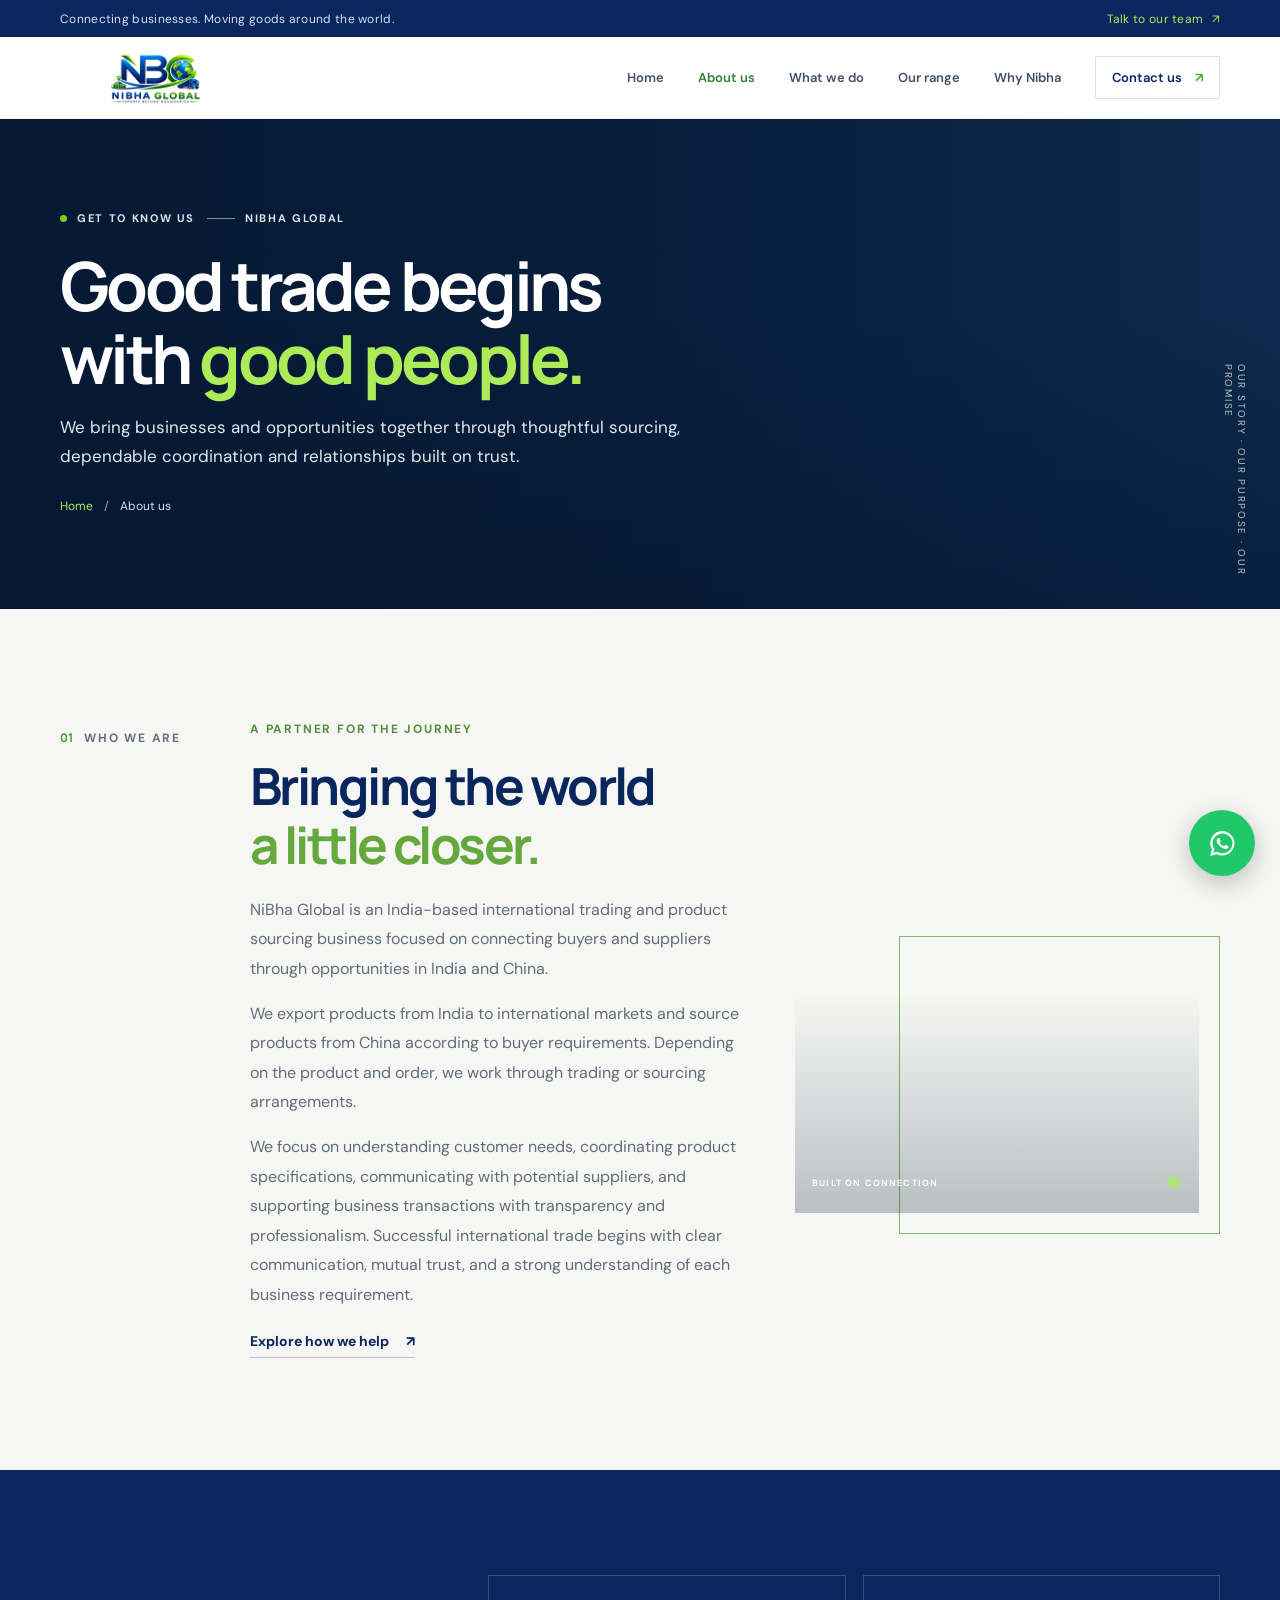
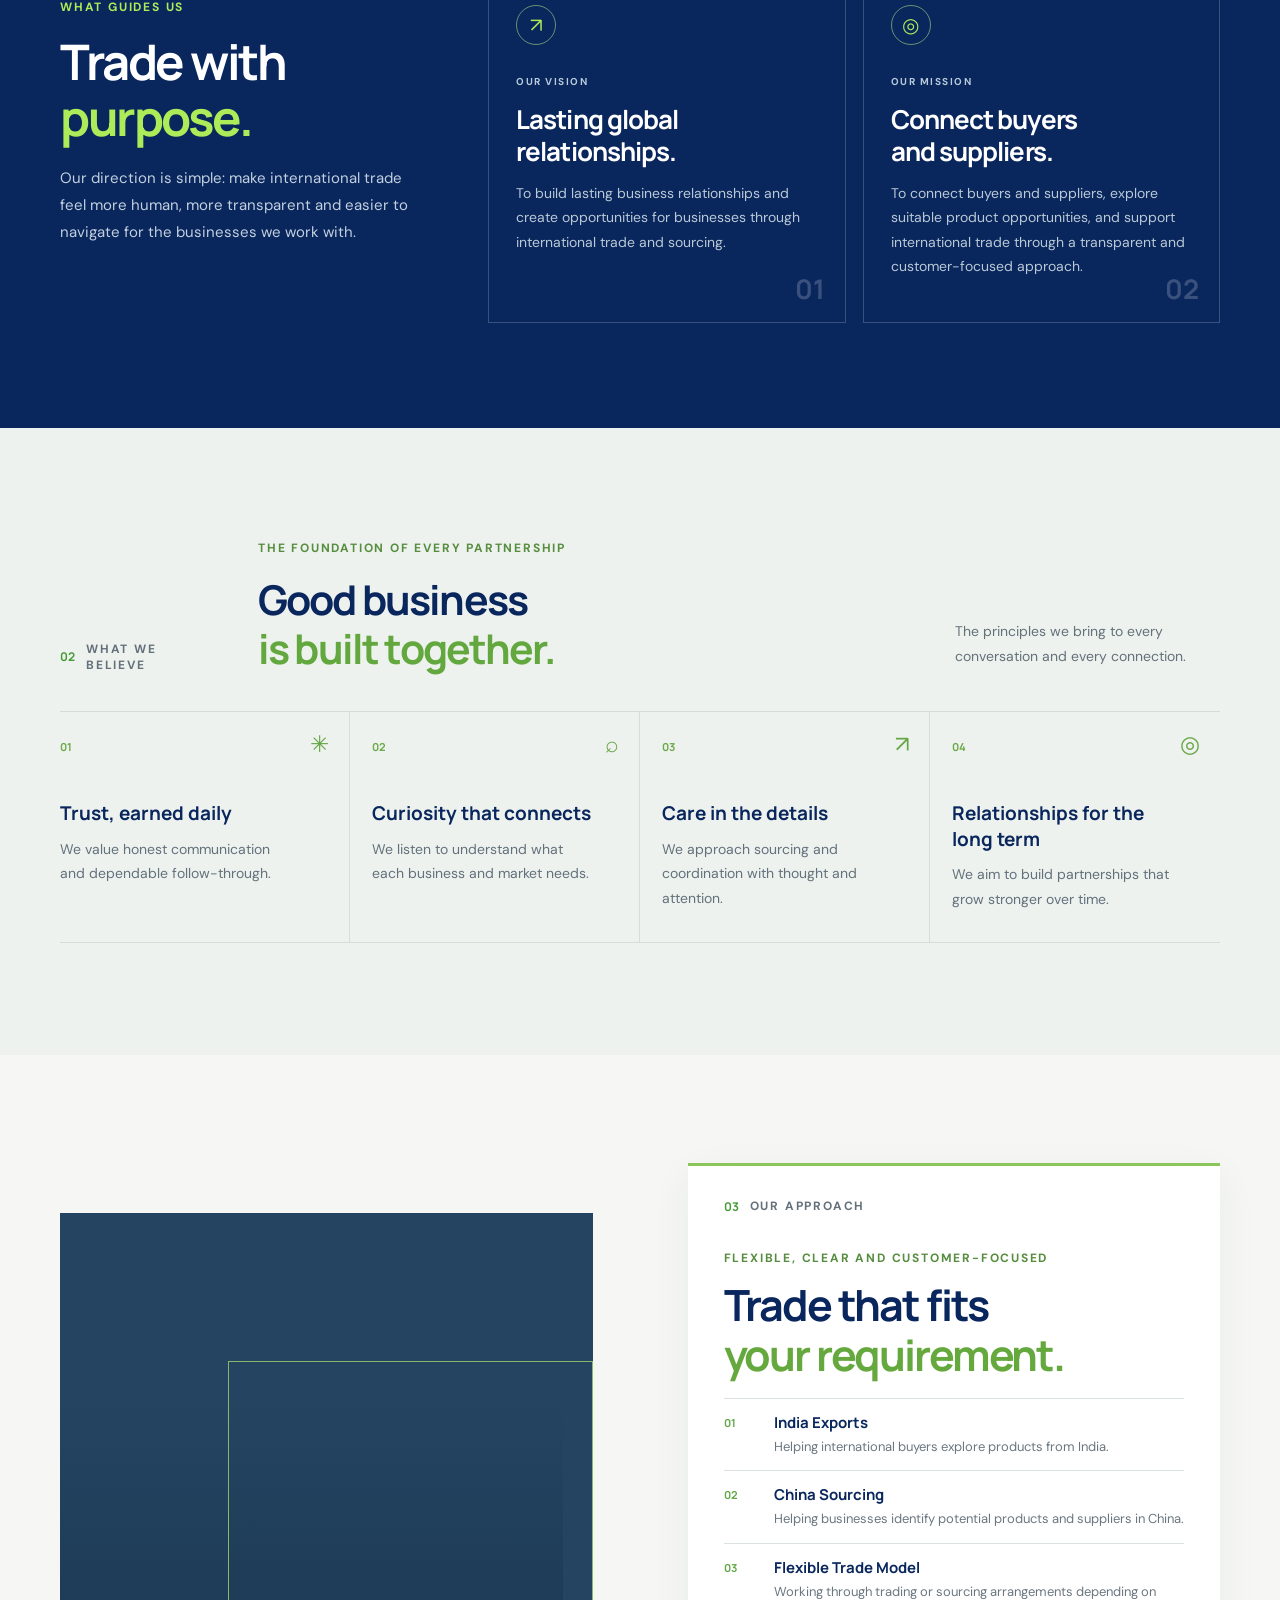
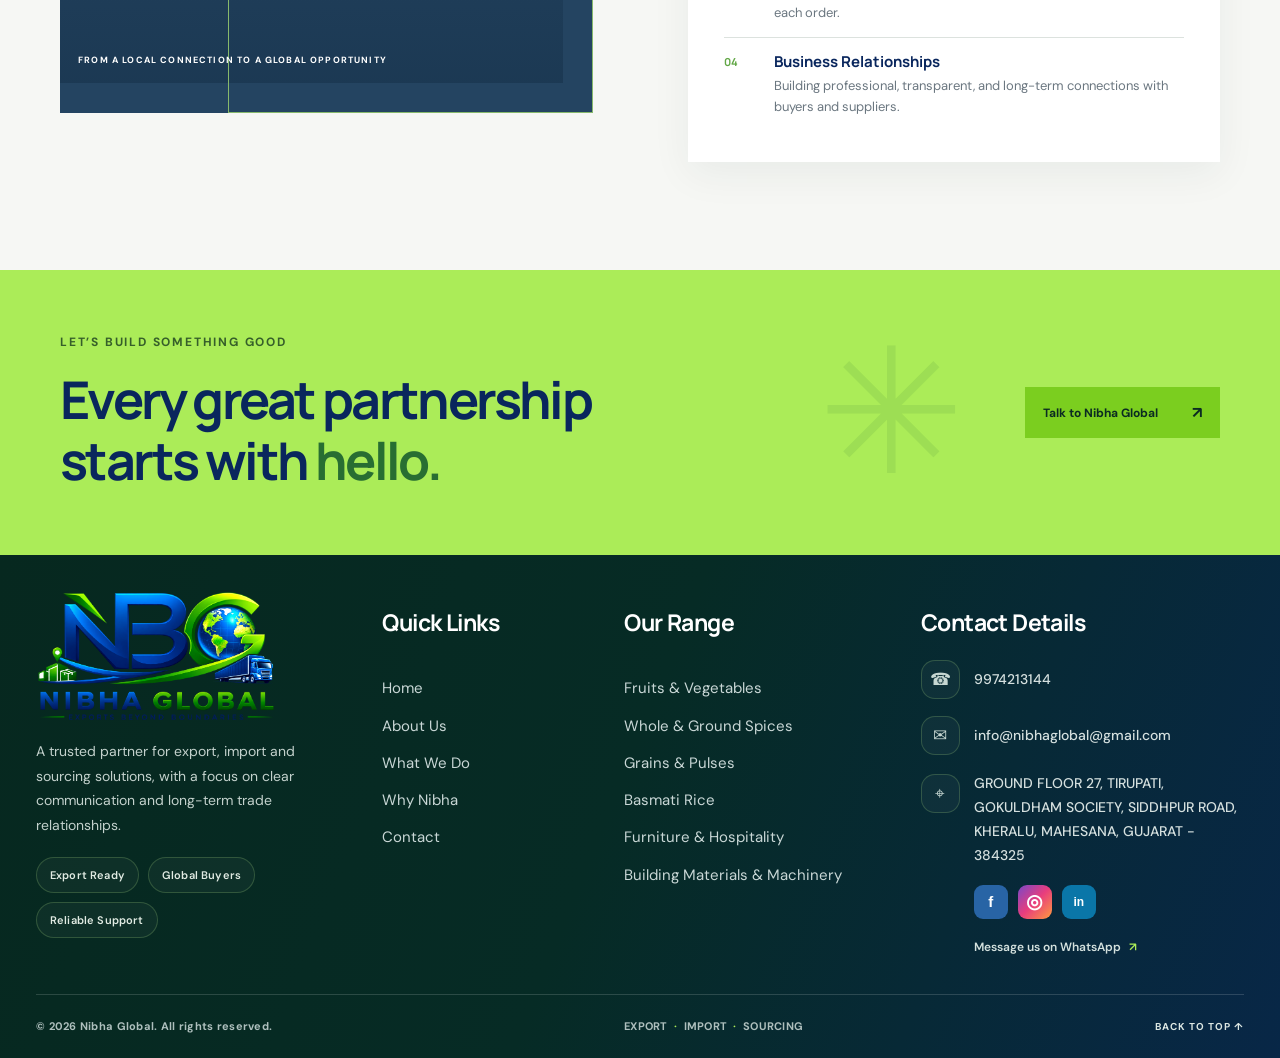
==== about.html @ 28bfcdfa "Update Nibha Global website content" ====
<!doctype html>
<html lang="en">
<head>
  <meta charset="utf-8">
  <meta name="viewport" content="width=device-width, initial-scale=1">
  <meta name="theme-color" content="#09265d">
  <meta name="description" content="Learn about Nibha Global, our approach to international trade and the partnerships we build.">
  <title>About Us | Nibha Global</title>
  <link rel="preconnect" href="https://fonts.googleapis.com">
  <link rel="preconnect" href="https://fonts.gstatic.com" crossorigin>
  <link href="https://fonts.googleapis.com/css2?family=DM+Sans:wght@400;500;600;700&family=Manrope:wght@400;500;600;700;800&display=swap" rel="stylesheet">
  <link rel="stylesheet" href="styles.css">
</head>
<body class="about-page" id="top">
  <div class="topbar"><div class="container topbar-inner"><span>Connecting businesses. Moving goods around the world.</span><a href="index.html#contact">Talk to our team <span aria-hidden="true">↗</span></a></div></div>
  <header class="header"><div class="container nav-wrap">
    <a class="brand" href="index.html#home" aria-label="Nibha Global home"><img src="NBG%201%20design%20Umang.PNG" alt="Nibha Global — Export, Import and Sourcing" /></a>
    <button class="menu-toggle" type="button" aria-label="Open menu" aria-expanded="false"><span></span><span></span><span></span></button>
    <nav class="nav" aria-label="Main navigation"><a href="index.html#home">Home</a><a class="current" href="about.html" aria-current="page">About us</a><a href="what-we-do.html">What we do</a><a href="our-range.html">Our range</a><a href="why-nibha.html">Why Nibha</a><a href="index.html#contact" class="nav-cta">Contact us <span>↗</span></a></nav>
  </div></header>
  <main>
    <section class="about-hero"><div class="about-hero-photo"></div><div class="about-hero-overlay"></div><div class="container about-hero-content"><p class="eyebrow light"><span class="eyebrow-dot"></span> GET TO KNOW US <span class="eyebrow-line"></span> NIBHA GLOBAL</p><h1>Good trade begins<br>with <em>good people.</em></h1><p>We bring businesses and opportunities together through thoughtful sourcing, dependable coordination and relationships built on trust.</p><div class="breadcrumbs"><a href="index.html#home">Home</a><span>/</span><span>About us</span></div></div><span class="about-hero-aside">OUR STORY · OUR PURPOSE · OUR PROMISE</span></section>

    <section class="about-story section"><div class="container about-story-grid"><div class="section-kicker"><span class="kicker-number">01</span><span>WHO WE ARE</span></div><div class="about-story-copy"><p class="overline">A PARTNER FOR THE JOURNEY</p><h2>Bringing the world<br><span>a little closer.</span></h2><p>NiBha Global is an India-based international trading and product sourcing business focused on connecting buyers and suppliers through opportunities in India and China.</p><p>We export products from India to international markets and source products from China according to buyer requirements. Depending on the product and order, we work through trading or sourcing arrangements.</p><p>We focus on understanding customer needs, coordinating product specifications, communicating with potential suppliers, and supporting business transactions with transparency and professionalism. Successful international trade begins with clear communication, mutual trust, and a strong understanding of each business requirement.</p><a class="text-link" href="what-we-do.html">Explore how we help <span>↗</span></a></div><div class="about-story-image"><div class="story-photo"></div><div class="story-image-tag"><span>BUILT ON CONNECTION</span><b>✳</b></div></div></div></section>

    <section class="about-purpose"><div class="container purpose-grid"><div class="purpose-intro"><p class="overline">WHAT GUIDES US</p><h2>Trade with<br><em>purpose.</em></h2><p>Our direction is simple: make international trade feel more human, more transparent and easier to navigate for the businesses we work with.</p></div><article class="purpose-card"><span class="purpose-mark">↗</span><span class="purpose-label">OUR VISION</span><h3>Lasting global<br>relationships.</h3><p>To build lasting business relationships and create opportunities for businesses through international trade and sourcing.</p><span class="purpose-index">01</span></article><article class="purpose-card"><span class="purpose-mark">◎</span><span class="purpose-label">OUR MISSION</span><h3>Connect buyers<br>and suppliers.</h3><p>To connect buyers and suppliers, explore suitable product opportunities, and support international trade through a transparent and customer-focused approach.</p><span class="purpose-index">02</span></article></div></section>

    <section class="about-values section"><div class="container"><div class="section-heading"><div class="section-kicker"><span class="kicker-number">02</span><span>WHAT WE BELIEVE</span></div><div><p class="overline">THE FOUNDATION OF EVERY PARTNERSHIP</p><h2>Good business<br><span>is built together.</span></h2></div><p class="heading-note">The principles we bring to every conversation and every connection.</p></div><div class="values-grid"><article class="value-card"><span class="value-number">01</span><span class="value-icon">✳</span><h3>Trust, earned daily</h3><p>We value honest communication and dependable follow-through.</p></article><article class="value-card"><span class="value-number">02</span><span class="value-icon">⌕</span><h3>Curiosity that connects</h3><p>We listen to understand what each business and market needs.</p></article><article class="value-card"><span class="value-number">03</span><span class="value-icon">↗</span><h3>Care in the details</h3><p>We approach sourcing and coordination with thought and attention.</p></article><article class="value-card"><span class="value-number">04</span><span class="value-icon">◎</span><h3>Relationships for the long term</h3><p>We aim to build partnerships that grow stronger over time.</p></article></div></div></section>

    <section class="about-approach"><div class="container approach-grid"><div class="approach-photo"><div></div><span>FROM A LOCAL CONNECTION TO A GLOBAL OPPORTUNITY</span></div><div class="approach-copy approach-box"><div class="section-kicker"><span class="kicker-number">03</span><span>OUR APPROACH</span></div><p class="overline">FLEXIBLE, CLEAR AND CUSTOMER-FOCUSED</p><h2>Trade that fits<br><span>your requirement.</span></h2><div class="approach-step"><span>01</span><div><h3>India Exports</h3><p>Helping international buyers explore products from India.</p></div></div><div class="approach-step"><span>02</span><div><h3>China Sourcing</h3><p>Helping businesses identify potential products and suppliers in China.</p></div></div><div class="approach-step"><span>03</span><div><h3>Flexible Trade Model</h3><p>Working through trading or sourcing arrangements depending on each order.</p></div></div><div class="approach-step"><span>04</span><div><h3>Business Relationships</h3><p>Building professional, transparent, and long-term connections with buyers and suppliers.</p></div></div></div></div></section>

    <section class="about-cta"><div class="container about-cta-inner"><div><p class="overline">LET’S BUILD SOMETHING GOOD</p><h2>Every great partnership<br>starts with <em>hello.</em></h2></div><a class="button button-green" href="index.html#contact">Talk to Nibha Global <span>↗</span></a><span class="about-cta-mark">✳</span></div></section>
  </main>
  <footer class="footer"><div class="container footer-container"><div class="footer-columns">
  <div class="footer-brand-column"><a class="footer-logo" href="index.html#home" aria-label="Nibha Global home"><img src="assets/nibha-global-footer.png" alt="Nibha Global — Export, Import and Sourcing" /></a><p class="footer-description">A trusted partner for export, import and sourcing solutions, with a focus on clear communication and long-term trade relationships.</p><div class="footer-badges"><span>Export Ready</span><span>Global Buyers</span><span>Reliable Support</span></div></div>
  <nav class="footer-link-column" aria-label="Quick links"><h2>Quick Links</h2><a href="index.html#home">Home</a><a href="about.html">About Us</a><a href="what-we-do.html">What We Do</a><a href="why-nibha.html">Why Nibha</a><a href="index.html#contact">Contact</a></nav>
  <nav class="footer-link-column" aria-label="Our product range"><h2>Our Range</h2><a href="our-range.html#fruits-vegetables">Fruits &amp; Vegetables</a><a href="our-range.html#whole-ground-spices">Whole &amp; Ground Spices</a><a href="our-range.html#grains-pulses">Grains &amp; Pulses</a><a href="our-range.html#basmati-rice">Basmati Rice</a><a href="our-range.html#furniture-hospitality">Furniture &amp; Hospitality</a><a href="our-range.html#building-hardware-machinery">Building Materials &amp; Machinery</a></nav>
  <div class="footer-contact-column"><h2>Contact Details</h2><div class="footer-detail"><span class="footer-detail-icon" aria-hidden="true">☎</span><a href="tel:9974213144">9974213144</a></div><div class="footer-detail"><span class="footer-detail-icon" aria-hidden="true">✉</span><span>info@nibhaglobal@gmail.com</span></div><div class="footer-detail footer-address"><span class="footer-detail-icon" aria-hidden="true">⌖</span><address>GROUND FLOOR 27, TIRUPATI, GOKULDHAM SOCIETY, SIDDHPUR ROAD,<br>KHERALU, MAHESANA, GUJARAT - 384325</address></div><div class="footer-social" aria-label="Social media"><span aria-label="Facebook">f</span><span aria-label="Instagram">◎</span><span aria-label="LinkedIn">in</span></div><a class="footer-whatsapp-link" href="https://wa.me/919974213144" target="_blank" rel="noopener noreferrer">Message us on WhatsApp <span>↗</span></a></div>
</div><div class="footer-bottom"><span>© <span id="year"></span> Nibha Global. All rights reserved.</span><span>EXPORT <i>·</i> IMPORT <i>·</i> SOURCING</span><a href="#top">BACK TO TOP ↑</a></div></div></footer>
<a class="whatsapp-float" href="https://wa.me/919974213144" target="_blank" rel="noopener noreferrer" aria-label="Chat with Nibha Global on WhatsApp"><svg viewBox="0 0 32 32" aria-hidden="true"><path d="M16 3.2A12.6 12.6 0 0 0 5.15 22.2L3.3 28.8l6.75-1.77A12.6 12.6 0 1 0 16 3.2Zm0 22.86a10.2 10.2 0 0 1-5.18-1.41l-.37-.22-3.86 1.01 1.03-3.76-.24-.39A10.22 10.22 0 1 1 16 26.06Zm5.61-7.66c-.3-.15-1.78-.88-2.06-.98-.28-.1-.48-.15-.68.15-.2.3-.78.98-.96 1.18-.18.2-.35.22-.65.07-.3-.15-1.27-.47-2.41-1.49-.89-.79-1.5-1.77-1.68-2.07-.18-.3-.02-.46.13-.61.13-.13.3-.35.45-.53.15-.18.2-.3.3-.5.1-.2.05-.38-.03-.53-.08-.15-.68-1.63-.93-2.23-.24-.58-.49-.5-.68-.51h-.58c-.2 0-.53.08-.81.38-.28.3-1.06 1.03-1.06 2.51 0 1.48 1.08 2.91 1.23 3.11.15.2 2.13 3.25 5.16 4.56.72.31 1.28.5 1.72.64.72.23 1.37.2 1.89.12.58-.09 1.78-.73 2.03-1.43.25-.7.25-1.3.18-1.43-.08-.13-.28-.2-.58-.35Z"/></svg></a>
  <script src="script.js"></script>
</body>
</html>
---- styles.css ----
:root{--navy:#09265d;--blue:#0b4d9b;--green:#7bce1f;--lime:#abec58;--ink:#142438;--muted:#667486;--paper:#f6f7f4;--white:#fff;--line:#e0e5e7;--display:'Manrope',sans-serif;--body:'DM Sans',sans-serif}*{box-sizing:border-box}html{scroll-behavior:smooth;scroll-padding-top:90px}body{margin:0;color:var(--ink);background:var(--paper);font-family:var(--body);-webkit-font-smoothing:antialiased}a{color:inherit;text-decoration:none}.container{width:min(1160px,calc(100% - 64px));margin-inline:auto}.topbar{height:37px;background:var(--navy);color:#d6e3f3;font-size:11px;letter-spacing:.025em}.topbar-inner{height:100%;display:flex;align-items:center;justify-content:space-between}.topbar a{color:var(--lime)}.topbar a span{margin-left:5px}.header{height:82px;background:rgba(255,255,255,.97);position:sticky;top:0;z-index:10;border-bottom:1px solid rgba(17,48,83,.06)}.nav-wrap{height:100%;display:flex;align-items:center;justify-content:space-between}.brand{display:block;width:190px;height:62px;overflow:hidden;position:relative}.brand img{width:100%;height:100%;object-fit:contain;object-position:center;mix-blend-mode:multiply}.nav{display:flex;align-items:center;gap:34px;font-size:12px;font-weight:600;color:#415065}.nav>a:not(.nav-cta):hover{color:#16723a}.nav-cta{border:1px solid #dce2e1;border-radius:2px;padding:12px 16px;color:var(--navy)}.nav-cta span{color:#45a626;margin-left:10px}.menu-toggle{display:none}.hero{height:665px;min-height:610px;position:relative;background:#123c65;overflow:hidden;color:white}.hero-photo{position:absolute;inset:0;background:url('https://images.unsplash.com/photo-1494412519320-aa613dfb7738?auto=format&fit=crop&w=2200&q=85') center 47%/cover no-repeat;transform:scale(1.015)}.hero-shade{position:absolute;inset:0;background:linear-gradient(90deg,rgba(4,22,48,.92) 0%,rgba(4,22,48,.78) 38%,rgba(6,31,53,.31) 72%,rgba(5,28,48,.12) 100%),linear-gradient(0deg,rgba(6,25,43,.48),transparent 40%)}.hero-content{position:relative;z-index:1;padding-top:104px}.eyebrow,.overline,.section-kicker,.service-no,.product-type,.image-caption,.form-title,.back-top,.footer-bottom{font-size:10px;font-weight:700;letter-spacing:.15em}.eyebrow{display:flex;align-items:center;gap:10px;color:#d8e6e4}.eyebrow-dot{width:7px;height:7px;background:var(--green);border-radius:50%}.eyebrow-line{width:28px;height:1px;background:rgba(255,255,255,.5);margin-left:2px}.hero h1{font:700 clamp(50px,6.3vw,82px)/1.08 var(--display);letter-spacing:-.055em;margin:30px 0 20px;max-width:720px}.hero h1 em,.cta-inner h2 em{font-style:normal;color:var(--lime)}.hero-copy{font-size:15px;line-height:1.8;color:#e1e8ec;max-width:470px;margin:0}.hero-actions{display:flex;align-items:center;gap:28px;margin-top:34px}.button{display:inline-flex;align-items:center;justify-content:space-between;gap:30px;min-width:195px;padding:15px 18px;font-size:12px;font-weight:700;transition:transform .2s,background .2s}.button:hover{transform:translateY(-2px)}.button-green{background:var(--green);color:#0b2b22}.button-green:hover{background:var(--lime)}.button span{font-size:16px}.text-link{display:inline-flex;align-items:center;gap:17px;font-size:12px;font-weight:700;color:var(--navy);padding-bottom:7px;border-bottom:1px solid #b9c3c8}.light-link{color:white;border-color:rgba(255,255,255,.46)}.hero-proof{position:absolute;top:460px;left:min(69%,790px);display:flex;align-items:center;gap:12px;font-size:11px;color:#d9e3e7;line-height:1.6}.hero-proof strong{color:white;font-size:12px}.proof-icon{display:grid;place-items:center;width:36px;height:36px;border:1px solid rgba(255,255,255,.4);border-radius:50%;font-size:18px;color:var(--lime)}.hero-side-label{position:absolute;right:27px;top:47%;writing-mode:vertical-rl;color:rgba(255,255,255,.75);font-size:9px;letter-spacing:.18em}.hero-side-label span{color:var(--lime);margin:8px 0}.scroll-cue{position:absolute;left:calc((100% - min(1160px,calc(100% - 64px)))/2);bottom:30px;display:flex;align-items:center;gap:12px;color:#dce4e5;font-size:9px;font-weight:600;letter-spacing:.14em}.scroll-cue span{height:1px;width:34px;background:var(--lime)}.section{padding:112px 0}.intro{background:var(--paper)}.intro-grid{display:grid;grid-template-columns:160px 1fr 190px;gap:38px}.section-kicker{display:flex;align-items:center;gap:11px;color:#64707a}.kicker-number{color:#459b34;font:700 12px var(--display);letter-spacing:0}.intro .section-kicker{align-self:start;margin-top:6px}.overline{color:#568d3e;margin:0 0 19px}.intro h2,.section-heading h2,.why-copy h2,.contact-copy h2{font:700 clamp(32px,4vw,46px)/1.2 var(--display);letter-spacing:-.045em;color:var(--navy);margin:0}.intro h2 span,.section-heading h2 span,.why-copy h2 span,.contact-copy h2 span{color:#63a83e}.intro-text{font-size:14px;line-height:1.85;color:#5d6b78;max-width:665px;margin:22px 0 22px}.intro-aside{align-self:center;text-align:center;color:#566473;font-size:11px;line-height:1.7}.intro-aside p{margin:14px 0}.intro-aside strong{color:var(--navy)}.orbit-mark{height:118px;width:118px;margin:auto;position:relative;display:grid;place-items:center}.orbit{position:absolute;border:1px solid #bfd3b2;border-radius:50%;inset:12px;transform:rotate(-38deg) scaleY(.53)}.orbit-two{transform:rotate(38deg) scaleY(.53);border-color:#d6ddce}.orbit-core{font:800 27px var(--display);color:var(--navy);letter-spacing:-.1em}.orbit-core span{color:#6bbd35}.orbit-star{position:absolute;right:7px;top:17px;color:#6bbd35;font-size:17px}.services{background:#edf1ed}.section-heading{display:grid;grid-template-columns:160px 1fr 265px;gap:38px;align-items:end;margin-bottom:46px}.section-heading h2{font-size:41px}.heading-note{font-size:12px;line-height:1.8;color:#64717a;margin:0 0 4px}.services .section-kicker,.products .section-kicker{align-self:start;margin-top:5px}.service-grid{display:grid;grid-template-columns:repeat(4,1fr);border-top:1px solid #d1d9d2;border-bottom:1px solid #d1d9d2}.service-card{position:relative;min-height:245px;padding:26px 23px 23px 0;border-right:1px solid #d1d9d2;display:flex;flex-direction:column}.service-card:not(:first-child){padding-left:23px}.service-card:last-child{border-right:0}.service-no{color:#7b8890;font-size:9px}.service-icon{position:absolute;right:23px;top:20px;width:35px;height:35px;display:grid;place-items:center;border:1px solid #cad6c6;border-radius:50%;color:#458e34;font-size:18px}.service-card h3{font:700 18px var(--display);letter-spacing:-.035em;color:var(--navy);margin:47px 0 10px}.service-card p{font-size:11px;line-height:1.75;color:#62707a;margin:0;max-width:220px}.service-card>a{margin-top:auto;align-self:flex-end;color:#449b37;font-size:18px}.products{background:var(--navy);color:white}.products .section-kicker{color:#c2d0dc}.products .kicker-number{color:var(--lime)}.products .overline{color:var(--lime)}.products .section-heading h2{color:white}.products .section-heading h2 span{color:var(--lime)}.products .heading-note{color:#bdcada}.product-grid{display:grid;grid-template-columns:repeat(4,1fr);gap:14px}.product-card{min-height:350px;position:relative;display:flex;flex-direction:column;justify-content:space-between;overflow:hidden;background-position:center;background-size:cover;transition:transform .25s}.product-card:hover{transform:translateY(-5px)}.product-card::before{content:"";position:absolute;inset:0;background:linear-gradient(180deg,rgba(2,15,35,.05) 10%,rgba(2,15,35,.15) 36%,rgba(2,15,35,.9) 100%)}.product-card>span,.product-card>div{position:relative;z-index:1}.produce{background-image:url('https://images.unsplash.com/photo-1542838132-92c53300491e?auto=format&fit=crop&w=760&q=80')}.spice{background-image:url('https://images.unsplash.com/photo-1596040033229-a9821ebd058d?auto=format&fit=crop&w=760&q=80')}.grain{background-image:url('https://images.unsplash.com/photo-1586201375761-83865001e31c?auto=format&fit=crop&w=760&q=80')}.custom{background-image:url('https://images.unsplash.com/photo-1500375592092-40eb2168fd21?auto=format&fit=crop&w=760&q=80')}.product-index{margin:16px 17px;font-size:10px;color:rgba(255,255,255,.85)}.product-card>div{padding:20px 20px 23px}.product-type{font-size:8px;color:#c9eab6}.product-card h3{font:700 19px var(--display);margin:8px 0 15px;letter-spacing:-.03em}.product-arrow{display:block;color:var(--lime);font-size:17px}.product-note{font-size:10px;color:#aabacc;margin:16px 0 0}.why{background:var(--paper)}.why-grid{display:grid;grid-template-columns:1fr 1fr;gap:100px;align-items:center}.why-visual{position:relative;padding:0 35px 35px 0}.why-image{height:500px;background:url('https://images.unsplash.com/photo-1586528116311-ad8dd3c8310d?auto=format&fit=crop&w=1050&q=85') center/cover no-repeat;position:relative}.why-image::after{content:"";position:absolute;inset:0;background:linear-gradient(145deg,rgba(5,36,76,.05),rgba(4,27,47,.28))}.why-visual::after{content:"";position:absolute;left:0;bottom:0;width:74%;height:78%;border:1px solid #93bd76;z-index:0}.why-image{z-index:1}.image-caption{position:absolute;z-index:2;bottom:9px;left:16px;right:50px;color:#fff;display:flex;justify-content:space-between;font-size:8px}.why-stamp{position:absolute;z-index:2;right:3px;top:34px;width:90px;height:90px;border-radius:50%;background:var(--lime);color:var(--navy);display:flex;align-items:center;justify-content:center;flex-direction:column;transform:rotate(11deg);font-size:8px;letter-spacing:.12em;font-weight:700}.why-stamp b{font-size:20px;margin:2px}.why-copy .section-kicker{margin-bottom:38px}.why-copy .overline{margin-bottom:15px}.why-copy h2{font-size:43px}.why-lede{font-size:12px;line-height:1.85;color:#66727e;margin:19px 0 25px}.reason{border-top:1px solid #dce1de;padding:15px 0;display:grid;grid-template-columns:35px 1fr 20px;gap:8px;align-items:start}.reason>span:first-child{font:700 10px var(--display);color:#6da34f;padding-top:3px}.reason h3{font:700 13px var(--display);color:var(--navy);margin:0 0 4px}.reason p{font-size:10px;line-height:1.6;color:#6a7681;margin:0}.reason-tick{color:#4b9b39;font-size:15px}.cta-band{background:var(--lime);overflow:hidden}.cta-inner{position:relative;min-height:275px;display:flex;align-items:center;justify-content:space-between}.cta-inner .overline{color:#355d28}.cta-inner h2{font:700 43px/1.18 var(--display);letter-spacing:-.045em;color:var(--navy);margin:0}.cta-inner h2 em{color:#286e32}.button-dark{background:var(--navy);color:white;z-index:1}.button-dark:hover{background:#10377a}.cta-orbit{position:absolute;right:20%;font-size:190px;color:rgba(17,92,49,.09);transform:rotate(-20deg)}.contact{background:#f4f6f2}.contact-grid{display:grid;grid-template-columns:1fr 1fr;gap:115px}.contact-copy .section-kicker{margin-bottom:38px}.contact-copy h2{font-size:43px}.contact-copy>p:not(.overline){font-size:12px;line-height:1.8;color:#687580;max-width:390px;margin-top:19px}.contact-note{display:flex;align-items:center;gap:12px;font-size:11px;line-height:1.6;color:#445260;margin-top:36px}.contact-note-mark{display:grid;place-items:center;width:39px;height:39px;border:1px solid #cbd9c1;border-radius:50%;color:#58a238;font-size:17px}.contact-form{padding:29px 31px;background:white;box-shadow:0 12px 38px rgba(24,55,44,.055)}.form-title{display:flex;justify-content:space-between;padding-bottom:19px;margin-bottom:18px;border-bottom:1px solid #e7ebe8;color:var(--navy)}.form-title span:last-child{color:#64ab3b}.contact-form label{display:block;font-size:10px;font-weight:700;color:#455567;margin:15px 0 7px}.contact-form label span{font-weight:400;color:#8b969e}.contact-form input,.contact-form textarea{display:block;width:100%;border:1px solid #e0e6e3;background:#fbfcfa;padding:12px 13px;font:11px var(--body);color:var(--ink);outline:none;resize:vertical}.contact-form input:focus,.contact-form textarea:focus{border-color:#75b94c}.contact-form input::placeholder,.contact-form textarea::placeholder{color:#a2abb0}.submit-button{border:0;width:100%;margin-top:18px;cursor:pointer}.form-hint,.form-status{font-size:9px;line-height:1.5;color:#84908f;text-align:center;margin:12px 0 0}.form-status{color:#387e38;font-size:11px}.footer{background:#071e48;color:#b5c2d0;padding:36px 0 0}.footer-top{display:flex;align-items:center;justify-content:space-between;padding-bottom:35px}.footer-brand{width:165px;height:55px;background:white;border-radius:2px}.footer-top>p{font-size:12px;line-height:1.7;margin:0}.footer-top>p strong{color:white}.back-top{display:flex;align-items:center;gap:13px;color:#d4dfdf;font-size:9px}.back-top span,.footer-bottom a span{color:var(--lime);font-size:15px}.footer-bottom{border-top:1px solid rgba(255,255,255,.15);min-height:54px;display:flex;align-items:center;justify-content:space-between;font-size:8px;color:#8f9fb2;letter-spacing:.08em}.footer-bottom i{font-style:normal;color:var(--lime);margin:0 3px}.footer-bottom a{color:#dde8e5}.footer-bottom a span{margin-left:6px}.menu-toggle{background:none;border:0}.hero,.product-card,.why-image{background-color:#194d6c}
@media(min-width:1400px){.hero{height:700px}.hero-content{padding-top:119px}}@media(max-width:900px){.container{width:min(100% - 44px,720px)}.nav{gap:18px}.nav a{font-size:11px}.brand{width:165px}.hero{height:620px}.hero-proof{left:68%}.intro-grid{grid-template-columns:125px 1fr;gap:25px}.intro-aside{display:none}.section-heading{grid-template-columns:125px 1fr;gap:25px}.heading-note{grid-column:2;max-width:470px}.service-grid{grid-template-columns:repeat(2,1fr)}.service-card:nth-child(2){border-right:0}.service-card:nth-child(-n+2){border-bottom:1px solid #d1d9d2}.service-card:nth-child(3){padding-left:0}.product-grid{grid-template-columns:repeat(2,1fr)}.product-card{min-height:330px}.why-grid{gap:50px}.why-image{height:430px}.contact-grid{gap:45px}}@media(max-width:650px){.container{width:calc(100% - 40px)}.topbar{height:34px;font-size:9px}.topbar-inner>span{max-width:250px}.header{height:68px}.brand{width:145px;height:55px}.menu-toggle{display:flex;width:38px;height:38px;flex-direction:column;justify-content:center;gap:5px;padding:8px;cursor:pointer}.menu-toggle span{display:block;width:22px;height:2px;background:var(--navy)}.nav{display:none;position:absolute;top:68px;left:0;right:0;background:white;padding:15px 22px 22px;box-shadow:0 10px 18px #102b491c;flex-direction:column;align-items:stretch;gap:0}.nav.open{display:flex}.nav>a:not(.nav-cta){padding:13px 0;border-bottom:1px solid #edf0ec}.nav-cta{margin-top:14px;text-align:center}.hero{height:650px;min-height:600px}.hero-photo{background-position:59% center}.hero-shade{background:linear-gradient(90deg,rgba(4,22,48,.87),rgba(4,22,48,.5)),linear-gradient(0deg,rgba(6,25,43,.45),transparent 45%)}.hero-content{padding-top:91px}.eyebrow{font-size:8px;gap:7px}.hero h1{font-size:54px;margin:27px 0 17px}.hero-copy{max-width:390px;font-size:13px}.hero-actions{align-items:flex-start;flex-direction:column;gap:17px;margin-top:27px}.button{min-width:200px;padding:14px 16px}.hero-proof{top:auto;left:20px;bottom:62px}.hero-side-label{right:11px;font-size:8px}.scroll-cue{left:20px;bottom:24px;font-size:8px}.section{padding:76px 0}.intro-grid{grid-template-columns:1fr;gap:24px}.intro .section-kicker{margin:0}.intro h2,.section-heading h2,.why-copy h2,.contact-copy h2{font-size:34px}.intro-text{font-size:13px}.section-heading{grid-template-columns:1fr;gap:23px;margin-bottom:30px}.section-heading h2{font-size:34px}.heading-note{grid-column:auto;font-size:11px}.services .section-kicker,.products .section-kicker{margin:0}.service-grid{grid-template-columns:1fr 1fr}.service-card{min-height:233px;padding:20px 13px 18px 0}.service-card:not(:first-child){padding-left:13px}.service-card:nth-child(3){padding-left:0}.service-card h3{font-size:15px;margin-top:47px}.service-card p{font-size:10px}.service-icon{right:13px;top:15px;width:30px;height:30px}.service-no{font-size:8px}.product-grid{gap:9px}.product-card{min-height:260px}.product-card>div{padding:14px}.product-card h3{font-size:15px}.product-index{margin:12px}.product-type{font-size:7px}.product-note{font-size:9px}.why-grid{grid-template-columns:1fr;gap:43px}.why-visual{padding:0 24px 24px 0}.why-image{height:350px}.why-stamp{width:75px;height:75px;right:0}.why-copy .section-kicker{margin-bottom:27px}.why-copy h2{font-size:37px}.cta-inner{min-height:265px;align-items:flex-start;justify-content:center;flex-direction:column;gap:25px}.cta-inner h2{font-size:37px}.cta-orbit{right:2%;top:35px;font-size:140px}.button-dark{min-width:205px}.contact-grid{grid-template-columns:1fr;gap:34px}.contact-copy .section-kicker{margin-bottom:27px}.contact-copy h2{font-size:37px}.contact-note{margin-top:25px}.contact-form{padding:23px 20px}.footer-top{flex-wrap:wrap;gap:19px}.footer-brand{width:135px;height:47px}.footer-top>p{font-size:10px}.back-top{margin-left:auto}.footer-bottom{padding:15px 0;gap:10px;flex-wrap:wrap;font-size:7px}.footer-bottom>span:nth-child(2){order:3;width:100%}}@media(prefers-reduced-motion:reduce){html{scroll-behavior:auto}*,*::before,*::after{transition:none!important}}

/* Readable type scale: keep supporting copy comfortable alongside the large headings. */
body{font-size:16px}
.topbar{font-size:12px}
.nav{font-size:14px}
.nav a{font-size:13px}
.eyebrow{font-size:11px}
.hero-copy{font-size:17px;line-height:1.75;max-width:530px}
.hero-proof{font-size:13px}
.hero-proof strong{font-size:14px}
.overline,.section-kicker{font-size:12px}
.intro-text{font-size:16px;line-height:1.8}
.text-link{font-size:14px}
.heading-note{font-size:14px;line-height:1.8}
.service-no{font-size:11px}
.service-card h3{font-size:20px}
.service-card p{font-size:14px;line-height:1.7}
.product-type{font-size:10px}
.product-card h3{font-size:22px}
.product-note{font-size:12px}
.image-caption{font-size:10px}
.why-lede{font-size:15px;line-height:1.8}
.reason h3{font-size:15px}
.reason p{font-size:13px}
.cta-inner h2{font-size:clamp(42px,5vw,54px)}
.contact-copy>p:not(.overline){font-size:15px;line-height:1.8}
.contact-note{font-size:13px}
.contact-form label{font-size:12px}
.contact-form input,.contact-form textarea{font-size:14px;padding:13px 14px}
.form-title{font-size:12px}
.form-hint{font-size:11px}
.footer-top>p{font-size:14px}
.footer-bottom{font-size:10px}
@media(max-width:900px){.nav a{font-size:13px}.section-kicker,.overline{font-size:11px}.service-card h3{font-size:18px}.product-card h3{font-size:19px}}
@media(max-width:650px){
  .topbar{font-size:10px}
  .nav a{font-size:15px}
  .eyebrow{font-size:9px}
  .hero-copy{font-size:15px}
  .hero-proof{font-size:12px}
  .hero-proof strong{font-size:13px}
  .scroll-cue{font-size:9px}
  .section{padding:66px 0}
  .intro-text{font-size:15px}
  .section-heading h2,.intro h2{font-size:32px}
  .heading-note{font-size:13px}
  .service-card{min-height:245px}
  .service-card h3{font-size:16px}
  .service-card p{font-size:12px;line-height:1.65}
  .service-no{font-size:9px}
  .product-card{min-height:280px}
  .product-card h3{font-size:16px}
  .product-type{font-size:8px}
  .product-note{font-size:11px;line-height:1.5}
  .image-caption{font-size:8px}
  .why-lede{font-size:14px}
  .reason h3{font-size:14px}
  .reason p{font-size:12px}
  .contact-copy>p:not(.overline){font-size:14px}
  .contact-form label{font-size:12px}
  .contact-form input,.contact-form textarea{font-size:14px}
  .form-hint{font-size:10px}
  .footer-top>p{font-size:12px}
  .footer-bottom{font-size:9px}
}

/* Large-screen layout tuned for the wide desktop view in the supplied screenshot. */
@media(min-width:1400px){
  .container{width:min(1360px,calc(100% - 112px))}
  .hero{height:760px;min-height:720px}
  .hero-content{padding-top:132px}
  .hero h1{font-size:clamp(90px,6.1vw,112px);max-width:910px;line-height:1.04}
  .hero-copy{font-size:20px;max-width:650px;line-height:1.75}
  .eyebrow{font-size:13px}
  .hero-actions{margin-top:42px}
  .button{font-size:15px;padding:18px 21px;min-width:230px}
  .hero-proof{top:500px;font-size:15px}
  .hero-proof strong{font-size:16px}
  .scroll-cue{left:calc((100% - min(1360px,calc(100% - 112px)))/2);font-size:11px}
  .section{padding:136px 0}
  .section-heading h2,.intro h2,.why-copy h2,.contact-copy h2{font-size:56px}
  .intro-text,.why-lede,.contact-copy>p:not(.overline){font-size:18px}
  .overline,.section-kicker{font-size:13px}
  .heading-note{font-size:16px}
  .service-card{min-height:290px;padding-top:32px}
  .service-card:not(:first-child){padding-left:30px}
  .service-card h3{font-size:23px;margin-top:58px}
  .service-card p{font-size:16px;line-height:1.75;max-width:260px}
  .service-no{font-size:12px}
  .product-card{min-height:420px}
  .product-card h3{font-size:27px}
  .product-type{font-size:11px}
  .product-note{font-size:14px}
  .reason h3{font-size:17px}
  .reason p{font-size:15px}
  .contact-form{padding:38px 40px}
  .contact-form label{font-size:14px}
  .contact-form input,.contact-form textarea{font-size:16px;padding:15px 16px}
  .form-title{font-size:14px}
  .form-hint{font-size:12px}
}

/* Interior About page */
.about-hero{height:490px;min-height:430px;position:relative;overflow:hidden;background:#102e53;color:white}
.about-hero-photo{position:absolute;inset:0;background:url('https://images.unsplash.com/photo-1494412519320-aa613dfb7738?auto=format&fit=crop&w=2200&q=85') center 51%/cover no-repeat;transform:scale(1.01)}
.about-hero-overlay{position:absolute;inset:0;background:linear-gradient(90deg,rgba(4,22,48,.89),rgba(4,22,48,.68) 52%,rgba(4,22,48,.2)),linear-gradient(0deg,rgba(4,22,48,.5),transparent 60%)}
.about-hero-content{position:relative;z-index:1;padding-top:81px}
.about-hero h1{font:700 clamp(48px,5.3vw,70px)/1.08 var(--display);letter-spacing:-.055em;margin:24px 0 17px}
.about-hero h1 em{font-style:normal;color:var(--lime)}
.about-hero-content>p:not(.eyebrow){max-width:620px;font-size:17px;line-height:1.75;color:#e2e9ed;margin:0}
.breadcrumbs{display:flex;gap:11px;align-items:center;margin-top:26px;font-size:12px;color:#d4e0e6}
.breadcrumbs a{color:var(--lime)}.breadcrumbs span:nth-child(2){color:#9eacb2}
.about-hero-aside{position:absolute;right:32px;top:50%;writing-mode:vertical-rl;font-size:10px;letter-spacing:.17em;color:rgba(255,255,255,.72)}
.about-story{background:var(--paper)}
.about-story-grid{display:grid;grid-template-columns:145px 1fr .85fr;gap:45px;align-items:center}
.about-story-grid>.section-kicker{align-self:start;margin-top:8px}
.about-story-copy h2,.purpose-intro h2,.approach-copy h2{font:700 clamp(38px,4vw,52px)/1.16 var(--display);letter-spacing:-.05em;color:var(--navy);margin:0 0 20px}
.about-story-copy h2 span,.approach-copy h2 span{color:#65a93e}
.about-story-copy>p:not(.overline){font-size:16px;line-height:1.85;color:#5f6d79;margin:0 0 15px}
.about-story-copy .text-link{margin-top:7px}
.about-story-image{height:390px;position:relative;padding:0 21px 21px 0}
.about-story-image::after{content:"";position:absolute;z-index:0;right:0;bottom:0;width:75%;height:76%;border:1px solid #82b76a}
.story-photo{position:absolute;z-index:1;inset:0 21px 21px 0;background:linear-gradient(0deg,rgba(4,25,48,.25),transparent 60%),url('https://images.unsplash.com/photo-1586528116311-ad8dd3c8310d?auto=format&fit=crop&w=1000&q=85') center/cover no-repeat}
.story-image-tag{position:absolute;z-index:2;left:17px;right:37px;bottom:38px;display:flex;justify-content:space-between;align-items:center;color:white;font-size:9px;font-weight:700;letter-spacing:.13em}
.story-image-tag b{font-size:20px;color:var(--lime)}
.about-purpose{background:var(--navy);color:white;padding:105px 0}
.purpose-grid{display:grid;grid-template-columns:1.15fr 1fr 1fr;gap:17px;align-items:stretch}
.purpose-intro{padding:24px 35px 20px 0}
.purpose-intro .overline{color:var(--lime)}
.purpose-intro h2{color:white;font-size:49px;margin-bottom:18px}
.purpose-intro h2 em{font-style:normal;color:var(--lime)}
.purpose-intro>p:last-child{font-size:15px;line-height:1.8;color:#c2d0df;max-width:360px;margin:0}
.purpose-card{position:relative;min-height:300px;border:1px solid rgba(255,255,255,.2);padding:29px 27px 43px}
.purpose-mark{display:grid;place-items:center;width:40px;height:40px;border:1px solid rgba(184,232,137,.55);border-radius:50%;font-size:20px;color:var(--lime);margin-bottom:24px}
.purpose-label{font-size:10px;font-weight:700;letter-spacing:.15em;color:#b7cbda}
.purpose-card h3{font:700 26px/1.25 var(--display);letter-spacing:-.035em;margin:13px 0;color:white}
.purpose-card p{font-size:14px;line-height:1.75;color:#bac9d6;margin:0;max-width:330px}
.purpose-index{position:absolute;right:20px;bottom:15px;color:rgba(255,255,255,.2);font:700 27px var(--display)}
.about-values{background:#eef2ee}
.about-values .section-heading{margin-bottom:38px}
.values-grid{display:grid;grid-template-columns:repeat(4,1fr);border-top:1px solid #d5ddd6;border-bottom:1px solid #d5ddd6}
.value-card{position:relative;min-height:230px;padding:23px 22px 27px 0;border-right:1px solid #d5ddd6}
.value-card:not(:first-child){padding-left:22px}.value-card:last-child{border-right:0}
.value-number{font:700 11px var(--display);color:#6ba847}
.value-icon{position:absolute;right:20px;top:17px;font-size:23px;color:#65a644}
.value-card h3{font:700 19px/1.35 var(--display);color:var(--navy);margin:45px 0 10px;max-width:220px}
.value-card p{font-size:14px;line-height:1.75;color:#63717c;margin:0;max-width:225px}
.about-approach{padding:108px 0;background:var(--paper)}
.approach-grid{display:grid;grid-template-columns:1fr 1fr;gap:95px;align-items:center}
.approach-photo{height:500px;position:relative;background:#244461;padding:0 30px 30px 0}
.approach-photo div{position:absolute;inset:0 30px 30px 0;background:linear-gradient(0deg,rgba(3,24,43,.25),transparent 60%),url('https://images.unsplash.com/photo-1494412574643-35d324698f6a?auto=format&fit=crop&w=1050&q=85') center/cover no-repeat}
.approach-photo::after{content:"";position:absolute;z-index:0;right:0;bottom:0;width:68%;height:70%;border:1px solid #87b96c}
.approach-photo>span{position:absolute;z-index:1;left:18px;bottom:47px;color:white;font-size:9px;font-weight:700;letter-spacing:.13em}
.approach-copy .section-kicker{margin-bottom:35px}
.approach-copy .overline{margin-bottom:14px}
.approach-copy h2{font-size:43px;margin-bottom:18px}
.approach-copy>p:not(.overline){font-size:15px;line-height:1.8;color:#65727c;margin:0 0 24px}
.approach-step{display:grid;grid-template-columns:38px 1fr;gap:12px;padding:14px 0;border-top:1px solid #dce2de}
.approach-step>span{font:700 11px var(--display);color:#62a746;padding-top:3px}
.approach-step h3{font:700 15px var(--display);color:var(--navy);margin:0 0 4px}
.approach-step p{font-size:13px;line-height:1.6;color:#6b7780;margin:0}
.about-cta{background:var(--lime);overflow:hidden}
.about-cta-inner{position:relative;min-height:285px;display:flex;align-items:center;justify-content:space-between}
.about-cta .overline{color:#365f2a}
.about-cta h2{font:700 clamp(37px,4.2vw,52px)/1.18 var(--display);letter-spacing:-.05em;color:var(--navy);margin:0}
.about-cta h2 em{font-style:normal;color:#286e32}
.about-cta-mark{position:absolute;right:22%;font-size:175px;color:rgba(17,92,49,.09)}
.about-page .nav .current{color:#347e32}
@media(min-width:1400px){
 .about-hero{height:560px}
 .about-hero-content{padding-top:98px}
 .about-hero h1{font-size:82px}
 .about-hero-content>p:not(.eyebrow){font-size:19px;max-width:690px}
 .about-story-grid{grid-template-columns:180px 1fr .85fr;gap:55px}
 .about-story-image{height:450px}
 .about-purpose{padding:125px 0}
 .purpose-card{min-height:340px;padding:34px}
 .purpose-card h3{font-size:30px}
 .purpose-card p{font-size:16px}
 .value-card{min-height:260px}
 .value-card h3{font-size:22px}
 .value-card p{font-size:16px}
 .approach-grid{gap:120px}
 .approach-photo{height:560px}
 .approach-copy h2{font-size:52px}
 .approach-copy>p:not(.overline){font-size:17px}
 .about-cta-inner{min-height:320px}
}
@media(max-width:900px){
 .about-story-grid{grid-template-columns:125px 1fr;gap:28px}
 .about-story-image{grid-column:2;height:350px}
 .purpose-grid{grid-template-columns:1fr 1fr}
 .purpose-intro{grid-column:1/-1;padding:0 0 15px}
 .values-grid{grid-template-columns:repeat(2,1fr)}
 .value-card:nth-child(2){border-right:0}
 .value-card:nth-child(-n+2){border-bottom:1px solid #d5ddd6}
 .value-card:nth-child(3){padding-left:0}
 .approach-grid{gap:45px}
 .approach-photo{height:420px}
}
@media(max-width:650px){
 .about-hero{height:500px;min-height:460px}
 .about-hero-photo{background-position:57% center}
 .about-hero-content{padding-top:76px}
 .about-hero h1{font-size:47px}
 .about-hero-content>p:not(.eyebrow){font-size:15px}
 .about-hero-aside{right:11px;font-size:8px}
 .breadcrumbs{font-size:11px}
 .about-story-grid{grid-template-columns:1fr;gap:24px}
 .about-story-grid>.section-kicker{margin:0}
 .about-story-copy h2,.purpose-intro h2,.approach-copy h2{font-size:36px}
 .about-story-copy>p:not(.overline){font-size:14px}
 .about-story-image{grid-column:auto;height:320px;margin-top:8px}
 .about-purpose{padding:70px 0}
 .purpose-grid{grid-template-columns:1fr;gap:12px}
 .purpose-intro{grid-column:auto;padding:0 0 17px}
 .purpose-intro h2{font-size:39px}
 .purpose-card{min-height:255px;padding:23px}
 .purpose-card h3{font-size:23px}
 .purpose-card p{font-size:13px}
 .values-grid{grid-template-columns:1fr 1fr}
 .value-card{min-height:220px;padding:17px 11px 20px 0}
 .value-card:not(:first-child){padding-left:11px}
 .value-card:nth-child(3){padding-left:0}
 .value-card h3{font-size:16px;margin-top:42px}
 .value-card p{font-size:12px}
 .value-icon{right:11px;font-size:19px}
 .approach-grid{grid-template-columns:1fr;gap:37px}
 .approach-photo{height:330px}
 .approach-copy .section-kicker{margin-bottom:25px}
 .approach-copy h2{font-size:36px}
 .approach-copy>p:not(.overline){font-size:14px}
 .approach-step h3{font-size:14px}
 .approach-step p{font-size:12px}
 .about-cta-inner{min-height:270px;align-items:flex-start;justify-content:center;flex-direction:column;gap:22px}
 .about-cta h2{font-size:36px}
 .about-cta-mark{right:0;top:30px;font-size:120px}
}

/* Product range page */
.range-hero{height:510px;min-height:460px;position:relative;overflow:hidden;background:#153957;color:white}
.range-hero-image{position:absolute;inset:0;background:url('https://images.unsplash.com/photo-1500375592092-40eb2168fd21?auto=format&fit=crop&w=2200&q=85') center 48%/cover no-repeat;transform:scale(1.02)}
.range-hero-shade{position:absolute;inset:0;background:linear-gradient(90deg,rgba(4,22,48,.9),rgba(4,22,48,.66) 52%,rgba(4,22,48,.16)),linear-gradient(0deg,rgba(4,22,48,.55),transparent 65%)}
.range-hero-content{position:relative;z-index:1;padding-top:90px}
.range-hero h1{font:700 clamp(48px,5.3vw,72px)/1.08 var(--display);letter-spacing:-.055em;margin:24px 0 16px;color:white}
.range-hero h1 em{font-style:normal;color:var(--lime)}
.range-hero-content>p:not(.eyebrow){font-size:17px;line-height:1.75;color:#e3eaed;max-width:630px;margin:0}
.range-hero-side{position:absolute;right:31px;top:48%;writing-mode:vertical-rl;color:rgba(255,255,255,.74);font-size:10px;letter-spacing:.16em}
.range-intro{background:var(--paper)}
.range-intro-grid{display:grid;grid-template-columns:160px 1fr 250px;gap:40px;align-items:center}
.range-intro-grid>.section-kicker{align-self:start;margin-top:6px}
.range-intro h2{font:700 clamp(38px,4vw,52px)/1.17 var(--display);letter-spacing:-.05em;color:var(--navy);margin:0}
.range-intro h2 span{color:#65a93e}
.range-intro-copy{max-width:710px;font-size:16px;line-height:1.85;color:#62707b;margin:19px 0 0}
.range-intro-note{border-left:1px solid #d2dfcd;padding:12px 0 12px 23px;display:flex;align-items:flex-start;gap:13px}
.range-intro-note>span{display:grid;place-items:center;width:36px;height:36px;flex:0 0 36px;border:1px solid #c8d9be;border-radius:50%;color:#5ca13e;font-size:17px}
.range-intro-note p{font-size:13px;line-height:1.7;color:#6b7780;margin:0}
.range-intro-note strong{color:var(--navy)}
.range-list{background:#eef2ee;padding:0 0 100px}
.range-controls{display:flex;align-items:end;justify-content:space-between;gap:25px;padding-bottom:24px;border-bottom:1px solid #d4ddd5;margin-bottom:30px}
.range-controls .overline{margin-bottom:8px}
.range-controls h2{font:700 29px var(--display);letter-spacing:-.04em;color:var(--navy);margin:0}
.range-filters{display:flex;gap:7px;flex-wrap:wrap;justify-content:flex-end}
.range-filter{font:600 11px var(--body);color:#506070;background:transparent;border:1px solid #d2dbd5;padding:10px 12px;cursor:pointer;transition:background .2s,color .2s,border-color .2s}
.range-filter span{margin-left:9px;color:#6ba847;font-size:9px}
.range-filter:hover,.range-filter.active{background:var(--navy);border-color:var(--navy);color:white}
.range-grid{display:grid;grid-template-columns:repeat(4,1fr);gap:17px}
.range-card{background:white;min-width:0;box-shadow:0 4px 15px rgba(20,45,40,.035);animation:range-card-in .28s ease both}
.range-card[hidden]{display:none}
@keyframes range-card-in{from{opacity:0;transform:translateY(8px)}to{opacity:1;transform:translateY(0)}}
.range-card-image{height:235px;position:relative;background-size:cover;background-position:center;overflow:hidden}
.range-card-image::after{content:"";position:absolute;inset:0;background:linear-gradient(180deg,rgba(4,22,48,.06),rgba(4,22,48,.45))}
.range-fruit{background-image:url('https://images.unsplash.com/photo-1542838132-92c53300491e?auto=format&fit=crop&w=850&q=82')}
.range-vegetable{background-image:url('https://images.unsplash.com/photo-1518843875459-f738682238a6?auto=format&fit=crop&w=850&q=82')}
.range-whole-spice{background-image:url('https://images.unsplash.com/photo-1596040033229-a9821ebd058d?auto=format&fit=crop&w=850&q=82')}
.range-ground-spice{background-image:url('https://images.unsplash.com/photo-1532336414038-cf19250c5757?auto=format&fit=crop&w=850&q=82')}
.range-grains{background-image:url('https://images.unsplash.com/photo-1574323347407-f5e1ad6d020b?auto=format&fit=crop&w=850&q=82')}
.range-rice{background-image:url('https://images.unsplash.com/photo-1586201375761-83865001e31c?auto=format&fit=crop&w=850&q=82')}
.range-tableware{background-image:url('https://images.unsplash.com/photo-1603199506016-b9a594b593c0?auto=format&fit=crop&w=850&q=82')}
.range-card-no,.range-card-badge{position:absolute;z-index:1;color:white;font-size:10px;font-weight:700;letter-spacing:.12em}
.range-card-no{left:15px;top:15px}
.range-card-badge{left:15px;bottom:15px;font-size:9px;color:#e5f5d9}
.range-card-body{min-height:148px;padding:19px 17px;display:flex;align-items:flex-start;justify-content:space-between;gap:10px}
.range-card-body h3{font:700 19px/1.3 var(--display);letter-spacing:-.025em;color:var(--navy);margin:0 0 7px}
.range-card-body p{font-size:13px;line-height:1.65;color:#65727b;margin:0;max-width:250px}
.range-card-body>a{color:#4c9d38;font-size:20px;line-height:1;flex:0 0 auto;margin-top:1px}
.range-custom-card{min-height:383px;padding:28px 24px 25px;background:var(--navy);color:white;position:relative;overflow:hidden}
.range-custom-card::after{content:"";position:absolute;right:-62px;top:18px;width:190px;height:190px;border:1px solid rgba(180,229,137,.24);border-radius:50%;box-shadow:0 0 0 18px rgba(180,229,137,.035),0 0 0 38px rgba(180,229,137,.035)}
.custom-card-star{font-size:22px;color:var(--lime);position:relative;z-index:1}
.range-custom-card .overline{position:relative;z-index:1;color:var(--lime);font-size:9px;margin:22px 0 10px}
.range-custom-card h3{position:relative;z-index:1;font:700 25px/1.23 var(--display);letter-spacing:-.04em;margin:0 0 13px}
.range-custom-card>p:not(.overline){position:relative;z-index:1;font-size:13px;line-height:1.7;color:#c6d4df;margin:0 0 20px}
.range-custom-card .button{position:relative;z-index:1;min-width:190px;padding:14px 15px;font-size:12px}
.range-footnote{font-size:12px;color:#687680;margin:17px 0 0}
.range-cta{background:var(--lime);overflow:hidden}
.range-cta-inner{min-height:300px;display:flex;align-items:center;justify-content:space-between;position:relative}
.range-cta .overline{color:#365f2a}
.range-cta h2{font:700 clamp(38px,4.4vw,54px)/1.17 var(--display);letter-spacing:-.05em;color:var(--navy);margin:0}
.range-cta h2 em{font-style:normal;color:#286e32}
.range-cta-inner>div>p:last-child{font-size:14px;color:#36543c;margin:15px 0 0}
.range-cta-orbit{position:absolute;right:22%;font-size:170px;color:rgba(17,92,49,.09)}
.range-page .nav .current{color:#347e32}
@media(min-width:1400px){
 .range-hero{height:565px}
 .range-hero-content{padding-top:103px}
 .range-hero h1{font-size:82px}
 .range-hero-content>p:not(.eyebrow){font-size:19px;max-width:720px}
 .range-intro-grid{grid-template-columns:180px 1fr 285px;gap:55px}
 .range-intro h2{font-size:56px}
 .range-intro-copy{font-size:18px}
 .range-list{padding-bottom:120px}
 .range-card-image{height:270px}
 .range-card-body{min-height:165px;padding:21px}
 .range-card-body h3{font-size:22px}
 .range-card-body p{font-size:15px}
 .range-custom-card{min-height:435px;padding:33px 28px}
 .range-custom-card h3{font-size:29px}
 .range-custom-card>p:not(.overline){font-size:15px}
 .range-filter{font-size:13px;padding:12px 15px}
 .range-controls h2{font-size:34px}
 .range-footnote{font-size:14px}
 .range-cta-inner{min-height:330px}
 .range-cta-inner>div>p:last-child{font-size:16px}
}
@media(max-width:900px){
 .range-intro-grid{grid-template-columns:125px 1fr;gap:28px}
 .range-intro-note{grid-column:2}
 .range-grid{grid-template-columns:repeat(2,1fr)}
 .range-controls{align-items:flex-start;flex-direction:column}
 .range-filters{justify-content:flex-start}
 .range-card-image{height:250px}
}
@media(max-width:650px){
 .range-hero{height:490px;min-height:450px}
 .range-hero-image{background-position:60% center}
 .range-hero-content{padding-top:76px}
 .range-hero h1{font-size:46px}
 .range-hero-content>p:not(.eyebrow){font-size:15px}
 .range-hero-side{right:10px;font-size:8px}
 .range-intro-grid{grid-template-columns:1fr;gap:22px}
 .range-intro-grid>.section-kicker{margin:0}
 .range-intro h2{font-size:35px}
 .range-intro-copy{font-size:14px}
 .range-intro-note{grid-column:auto;padding-left:15px}
 .range-controls h2{font-size:26px}
 .range-filters{gap:6px}
 .range-filter{font-size:10px;padding:9px 10px}
 .range-grid{gap:10px}
 .range-card-image{height:175px}
 .range-card-body{min-height:138px;padding:13px 11px;gap:5px}
 .range-card-body h3{font-size:15px}
 .range-card-body p{font-size:11px;line-height:1.55}
 .range-card-body>a{font-size:16px}
 .range-card-badge{font-size:7px;left:10px}
 .range-card-no{left:10px;top:11px;font-size:8px}
 .range-custom-card{min-height:335px;padding:20px 15px}
 .range-custom-card .overline{font-size:8px;margin-top:18px}
 .range-custom-card h3{font-size:19px}
 .range-custom-card>p:not(.overline){font-size:11px}
 .range-custom-card .button{min-width:0;width:100%;font-size:10px;gap:8px;padding:12px}
 .range-footnote{font-size:10px;line-height:1.6}
 .range-cta-inner{min-height:270px;align-items:flex-start;justify-content:center;flex-direction:column;gap:21px}
 .range-cta h2{font-size:35px}
 .range-cta-inner>div>p:last-child{font-size:12px}
 .range-cta-orbit{right:0;top:20px;font-size:115px}
}

/* What We Do page */
.services-hero{height:510px;min-height:460px;position:relative;overflow:hidden;background:#142f50;color:white}
.services-hero-image{position:absolute;inset:0;background:url('https://images.unsplash.com/photo-1494412574643-35d324698f6a?auto=format&fit=crop&w=2200&q=85') center 52%/cover no-repeat;transform:scale(1.02)}
.services-hero-shade{position:absolute;inset:0;background:linear-gradient(90deg,rgba(4,22,48,.9),rgba(4,22,48,.67) 53%,rgba(4,22,48,.19)),linear-gradient(0deg,rgba(4,22,48,.5),transparent 65%)}
.services-hero-content{position:relative;z-index:1;padding-top:90px}
.services-hero h1{font:700 clamp(48px,5.3vw,72px)/1.08 var(--display);letter-spacing:-.055em;margin:24px 0 16px;color:white}
.services-hero h1 em{font-style:normal;color:var(--lime)}
.services-hero-content>p:not(.eyebrow){font-size:17px;line-height:1.75;color:#e3eaed;max-width:635px;margin:0}
.services-hero-side{position:absolute;right:31px;top:48%;writing-mode:vertical-rl;color:rgba(255,255,255,.74);font-size:10px;letter-spacing:.16em}
.services-lead{background:var(--paper)}
.services-lead-grid{display:grid;grid-template-columns:160px 1fr 260px;gap:40px;align-items:center}
.services-lead-grid>.section-kicker{align-self:start;margin-top:6px}
.services-lead h2{font:700 clamp(38px,4vw,52px)/1.17 var(--display);letter-spacing:-.05em;color:var(--navy);margin:0}
.services-lead h2 span{color:#65a93e}
.services-lead-copy{max-width:710px;font-size:16px;line-height:1.85;color:#62707b;margin:19px 0 0}
.services-lead-side{border-left:1px solid #d2dfcd;padding:12px 0 12px 23px;display:flex;align-items:flex-start;gap:13px}
.services-lead-side>span{display:grid;place-items:center;width:36px;height:36px;flex:0 0 36px;border:1px solid #c8d9be;border-radius:50%;color:#5ca13e;font-size:17px}
.services-lead-side p{font-size:13px;line-height:1.7;color:#6b7780;margin:0}.services-lead-side strong{color:var(--navy)}
.service-offerings{background:#eef2ee;padding:0 0 105px}
.offering-grid{display:grid;grid-template-columns:repeat(3,1fr);gap:18px}
.offering-card{background:white;box-shadow:0 5px 20px rgba(25,48,39,.04)}
.offering-image{height:265px;background-size:cover;background-position:center;position:relative}
.offering-image::after{content:"";position:absolute;inset:0;background:linear-gradient(180deg,rgba(3,20,43,.03),rgba(3,20,43,.46))}
.offering-image>span{position:absolute;z-index:1;left:19px;bottom:17px;color:white;font-size:10px;font-weight:700;letter-spacing:.15em}
.offering-sourcing{background-image:url('https://images.unsplash.com/photo-1586528116311-ad8dd3c8310d?auto=format&fit=crop&w=950&q=82')}
.offering-export{background-image:url('https://images.unsplash.com/photo-1494412519320-aa613dfb7738?auto=format&fit=crop&w=950&q=82')}
.offering-import{background-image:url('https://images.unsplash.com/photo-1494412574643-35d324698f6a?auto=format&fit=crop&w=950&q=82')}
.offering-copy{position:relative;padding:25px 25px 27px;min-height:270px}
.offering-symbol{position:absolute;right:22px;top:18px;width:36px;height:36px;border:1px solid #d6e1d1;border-radius:50%;display:grid;place-items:center;font-size:18px;color:#4d9b36}
.offering-copy .overline{font-size:10px;margin:0 0 10px;padding-right:40px}
.offering-copy h3{font:700 24px var(--display);letter-spacing:-.035em;color:var(--navy);margin:0 0 11px}
.offering-copy>p:not(.overline){font-size:14px;line-height:1.75;color:#64717a;margin:0 0 20px}
.offering-copy .text-link{font-size:12px}
.sourcing-process{background:var(--paper);padding:105px 0 112px}
.sourcing-process .section-heading{margin-bottom:42px}
.process-grid{display:grid;grid-template-columns:repeat(4,1fr);border-top:1px solid #d6dfd8;border-bottom:1px solid #d6dfd8}
.process-step{min-height:245px;position:relative;padding:24px 22px 23px 0;border-right:1px solid #d6dfd8}
.process-step:not(:first-child){padding-left:22px}
.process-step:last-child{border-right:0}
.process-number{font:700 11px var(--display);color:#67a74b}
.process-icon{position:absolute;right:21px;top:17px;width:35px;height:35px;border:1px solid #d0ddca;border-radius:50%;display:grid;place-items:center;font-size:18px;color:#4d9838}
.process-step h3{font:700 18px/1.35 var(--display);color:var(--navy);margin:50px 0 9px;letter-spacing:-.025em}
.process-step p{font-size:13px;line-height:1.75;color:#63717b;margin:0;max-width:240px}
.service-products{background:var(--navy);color:white;padding:90px 0}
.service-products-grid{display:grid;grid-template-columns:.9fr 1.1fr;gap:90px;align-items:center}
.service-products .overline{color:var(--lime)}
.service-products h2{font:700 clamp(37px,4vw,49px)/1.18 var(--display);letter-spacing:-.05em;color:white;margin:0 0 15px}
.service-products h2 span{color:var(--lime)}
.service-products-grid>div:first-child>p:not(.overline){font-size:15px;line-height:1.8;color:#c4d1df;max-width:450px;margin:0 0 22px}
.service-products .text-link{color:white;border-color:rgba(255,255,255,.42)}
.product-tags{display:grid;grid-template-columns:1fr 1fr;border-top:1px solid rgba(255,255,255,.22)}
.product-tags a{padding:17px 7px;border-bottom:1px solid rgba(255,255,255,.22);font:600 15px var(--display);color:#edf3f4;display:flex;justify-content:space-between;gap:10px}
.product-tags a:nth-child(odd){margin-right:19px}
.product-tags a:nth-child(even){margin-left:19px}
.product-tags a span{color:var(--lime)}
.services-cta{background:var(--lime);overflow:hidden}
.services-cta-inner{min-height:300px;display:flex;align-items:center;justify-content:space-between;position:relative}
.services-cta .overline{color:#365f2a}
.services-cta h2{font:700 clamp(38px,4.4vw,54px)/1.17 var(--display);letter-spacing:-.05em;color:var(--navy);margin:0}
.services-cta h2 em{font-style:normal;color:#286e32}
.services-cta-inner>div>p:last-child{font-size:14px;color:#36543c;margin:15px 0 0}
.services-cta-mark{position:absolute;right:22%;font-size:170px;color:rgba(17,92,49,.09)}
.services-page .nav .current{color:#347e32}
@media(min-width:1400px){
 .services-hero{height:565px}
 .services-hero-content{padding-top:103px}
 .services-hero h1{font-size:82px}
 .services-hero-content>p:not(.eyebrow){font-size:19px;max-width:710px}
 .services-lead-grid{grid-template-columns:180px 1fr 285px;gap:55px}
 .services-lead h2{font-size:56px}
 .services-lead-copy{font-size:18px}
 .service-offerings{padding-bottom:120px}
 .offering-image{height:300px}
 .offering-copy{padding:30px;min-height:300px}
 .offering-copy h3{font-size:27px}
 .offering-copy>p:not(.overline){font-size:16px}
 .sourcing-process{padding:125px 0}
 .process-step{min-height:280px}
 .process-step h3{font-size:21px}
 .process-step p{font-size:15px}
 .service-products{padding:110px 0}
 .service-products-grid{gap:115px}
 .service-products-grid>div:first-child>p:not(.overline){font-size:17px}
 .product-tags a{font-size:17px;padding:20px 7px}
 .services-cta-inner{min-height:330px}
 .services-cta-inner>div>p:last-child{font-size:16px}
}
@media(max-width:900px){
 .services-lead-grid{grid-template-columns:125px 1fr;gap:28px}
 .services-lead-side{grid-column:2}
 .offering-grid{grid-template-columns:1fr 1fr}
 .offering-card:last-child{grid-column:1/-1;display:grid;grid-template-columns:1fr 1fr}
 .offering-card:last-child .offering-image{height:auto;min-height:280px}
 .process-grid{grid-template-columns:repeat(2,1fr)}
 .process-step:nth-child(2){border-right:0}
 .process-step:nth-child(-n+2){border-bottom:1px solid #d6dfd8}
 .process-step:nth-child(3){padding-left:0}
 .service-products-grid{gap:42px}
}
@media(max-width:650px){
 .services-hero{height:490px;min-height:450px}
 .services-hero-image{background-position:60% center}
 .services-hero-content{padding-top:76px}
 .services-hero h1{font-size:46px}
 .services-hero-content>p:not(.eyebrow){font-size:15px}
 .services-hero-side{right:10px;font-size:8px}
 .services-lead-grid{grid-template-columns:1fr;gap:22px}
 .services-lead-grid>.section-kicker{margin:0}
 .services-lead h2{font-size:35px}
 .services-lead-copy{font-size:14px}
 .services-lead-side{grid-column:auto;padding-left:15px}
 .offering-grid{grid-template-columns:1fr;gap:13px}
 .offering-card:last-child{grid-column:auto;display:block}
 .offering-card:last-child .offering-image{height:210px;min-height:0}
 .offering-image{height:210px}
 .offering-copy{padding:21px 18px;min-height:245px}
 .offering-copy h3{font-size:21px}
 .offering-copy>p:not(.overline){font-size:13px}
 .sourcing-process{padding:73px 0}
 .process-grid{grid-template-columns:1fr 1fr}
 .process-step{min-height:230px;padding:17px 12px 17px 0}
 .process-step:not(:first-child){padding-left:12px}
 .process-step:nth-child(3){padding-left:0}
 .process-icon{right:11px;top:13px;width:30px;height:30px;font-size:15px}
 .process-step h3{font-size:15px;margin-top:44px}
 .process-step p{font-size:11px;line-height:1.6}
 .process-number{font-size:9px}
 .service-products{padding:69px 0}
 .service-products-grid{grid-template-columns:1fr;gap:30px}
 .service-products h2{font-size:35px}
 .service-products-grid>div:first-child>p:not(.overline){font-size:13px}
 .product-tags a{font-size:12px;padding:14px 4px}
 .product-tags a:nth-child(odd){margin-right:9px}
 .product-tags a:nth-child(even){margin-left:9px}
 .services-cta-inner{min-height:270px;align-items:flex-start;justify-content:center;flex-direction:column;gap:21px}
 .services-cta h2{font-size:35px}
 .services-cta-inner>div>p:last-child{font-size:12px}
 .services-cta-mark{right:0;top:20px;font-size:115px}
}

/* Why Nibha page */
.why-hero{height:510px;min-height:460px;position:relative;overflow:hidden;background:#142f50;color:white}
.why-hero-image{position:absolute;inset:0;background:url('https://images.unsplash.com/photo-1494412519320-aa613dfb7738?auto=format&fit=crop&w=2200&q=85') center 48%/cover no-repeat;transform:scale(1.02)}
.why-hero-shade{position:absolute;inset:0;background:linear-gradient(90deg,rgba(4,22,48,.91),rgba(4,22,48,.68) 54%,rgba(4,22,48,.2)),linear-gradient(0deg,rgba(4,22,48,.5),transparent 65%)}
.why-hero-content{position:relative;z-index:1;padding-top:90px}
.why-hero h1{font:700 clamp(48px,5.3vw,72px)/1.08 var(--display);letter-spacing:-.055em;margin:24px 0 16px;color:white}
.why-hero h1 em{font-style:normal;color:var(--lime)}
.why-hero-content>p:not(.eyebrow){font-size:17px;line-height:1.75;color:#e3eaed;max-width:660px;margin:0}
.why-hero-side{position:absolute;right:31px;top:48%;writing-mode:vertical-rl;color:rgba(255,255,255,.74);font-size:10px;letter-spacing:.16em}
.why-intro{background:var(--paper)}
.why-intro-grid{display:grid;grid-template-columns:160px 1fr 260px;gap:40px;align-items:center}
.why-intro-grid>.section-kicker{align-self:start;margin-top:6px}
.why-intro h2{font:700 clamp(38px,4vw,52px)/1.17 var(--display);letter-spacing:-.05em;color:var(--navy);margin:0}
.why-intro h2 span{color:#65a93e}
.why-intro-copy{max-width:710px;font-size:16px;line-height:1.85;color:#62707b;margin:19px 0 0}
.why-intro-note{border-left:1px solid #d2dfcd;padding:12px 0 12px 23px;display:flex;align-items:flex-start;gap:13px}
.why-intro-note>span{display:grid;place-items:center;width:36px;height:36px;flex:0 0 36px;border:1px solid #c8d9be;border-radius:50%;color:#5ca13e;font-size:17px}
.why-intro-note p{font-size:13px;line-height:1.7;color:#6b7780;margin:0}.why-intro-note strong{color:var(--navy)}
.why-benefits{background:#eef2ee;padding:0 0 110px}
.why-benefits .section-heading{margin-bottom:40px}
.benefit-grid{display:grid;grid-template-columns:repeat(4,1fr);border-top:1px solid #d3dcd4;border-bottom:1px solid #d3dcd4}
.benefit-card{position:relative;min-height:270px;padding:25px 20px 22px 0;border-right:1px solid #d3dcd4}
.benefit-card:not(:first-child){padding-left:20px}.benefit-card:last-child{border-right:0}
.benefit-no{font-size:10px;font-weight:700;letter-spacing:.11em;color:#718078}
.benefit-icon{position:absolute;right:19px;top:18px;width:36px;height:36px;border:1px solid #cbd9c6;border-radius:50%;display:grid;place-items:center;color:#4b9839;font-size:18px}
.benefit-card h3{font:700 20px/1.35 var(--display);letter-spacing:-.03em;color:var(--navy);margin:53px 0 9px}
.benefit-card p{font-size:14px;line-height:1.75;color:#62717b;margin:0;max-width:250px}
.benefit-card>a{position:absolute;bottom:18px;right:19px;color:#4b9839;font-size:19px}
.commitment-grid{display:grid;grid-template-columns:1fr 1fr;gap:100px;align-items:center}
.why-commitment{background:var(--paper);padding:110px 0}
.commitment-photo{height:500px;position:relative;background:#244461;padding:0 30px 30px 0}
.commitment-photo>div{position:absolute;inset:0 30px 30px 0;background:linear-gradient(0deg,rgba(3,24,43,.28),transparent 60%),url('https://images.unsplash.com/photo-1586528116311-ad8dd3c8310d?auto=format&fit=crop&w=1050&q=85') center/cover no-repeat}
.commitment-photo::after{content:"";position:absolute;z-index:0;right:0;bottom:0;width:69%;height:72%;border:1px solid #87b96c}
.commitment-photo>span{position:absolute;z-index:1;left:18px;bottom:47px;color:white;font-size:9px;font-weight:700;letter-spacing:.13em}
.commitment-copy .section-kicker{margin-bottom:35px}
.commitment-copy h2{font:700 clamp(38px,4vw,50px)/1.16 var(--display);letter-spacing:-.05em;color:var(--navy);margin:0 0 16px}
.commitment-copy h2 span{color:#65a93e}
.commitment-copy>p:not(.overline){font-size:15px;line-height:1.8;color:#65727c;margin:0 0 18px}
.commitment-points{margin:12px 0 20px}
.commitment-points>div{display:grid;grid-template-columns:23px 1fr;gap:9px;padding:10px 0;border-top:1px solid #dce2de}
.commitment-points>div>span{display:grid;place-items:center;width:19px;height:19px;border:1px solid #c5d8bd;border-radius:50%;color:#4b9839;font-size:11px}
.commitment-points p{font-size:12px;line-height:1.6;color:#6a7680;margin:0}
.commitment-points strong{color:var(--navy);font-size:13px}
.commitment-copy .text-link{font-size:13px}
.why-steps{background:var(--navy);color:white;padding:92px 0 102px}
.why-steps-heading{text-align:center;margin-bottom:43px}
.why-steps-heading .overline{color:var(--lime)}
.why-steps-heading h2{font:700 clamp(34px,4vw,46px)/1.2 var(--display);letter-spacing:-.045em;color:white;margin:0}
.why-step-row{display:grid;grid-template-columns:1fr 35px 1fr 35px 1fr;gap:17px;align-items:start}
.why-step-row article{border-top:1px solid rgba(255,255,255,.26);padding-top:20px}
.why-step-row article>span{font:700 12px var(--display);color:var(--lime)}
.why-step-row h3{font:700 18px/1.4 var(--display);color:white;margin:18px 0 8px}
.why-step-row p{font-size:13px;line-height:1.7;color:#c2d1de;margin:0;max-width:290px}
.why-step-row>i{font-style:normal;color:var(--lime);font-size:19px;padding-top:18px;text-align:center}
.why-cta{background:var(--lime);overflow:hidden}
.why-cta-inner{min-height:300px;display:flex;align-items:center;justify-content:space-between;position:relative}
.why-cta .overline{color:#365f2a}
.why-cta h2{font:700 clamp(38px,4.4vw,54px)/1.17 var(--display);letter-spacing:-.05em;color:var(--navy);margin:0}
.why-cta h2 em{font-style:normal;color:#286e32}
.why-cta-inner>div>p:last-child{font-size:14px;color:#36543c;margin:15px 0 0}
.why-cta-mark{position:absolute;right:22%;font-size:170px;color:rgba(17,92,49,.09)}
.why-page .nav .current{color:#347e32}
@media(min-width:1400px){
 .why-hero{height:565px}
 .why-hero-content{padding-top:103px}
 .why-hero h1{font-size:82px}
 .why-hero-content>p:not(.eyebrow){font-size:19px;max-width:720px}
 .why-intro-grid{grid-template-columns:180px 1fr 285px;gap:55px}
 .why-intro h2{font-size:56px}
 .why-intro-copy{font-size:18px}
 .why-benefits{padding-bottom:125px}
 .benefit-card{min-height:305px;padding-top:31px}
 .benefit-card h3{font-size:23px}
 .benefit-card p{font-size:16px}
 .commitment-grid{gap:120px}
 .why-commitment{padding:130px 0}
 .commitment-photo{height:565px}
 .commitment-copy h2{font-size:54px}
 .commitment-copy>p:not(.overline){font-size:17px}
 .commitment-points p{font-size:14px}
 .commitment-points strong{font-size:15px}
 .why-steps{padding:115px 0 125px}
 .why-step-row h3{font-size:21px}
 .why-step-row p{font-size:15px}
 .why-cta-inner{min-height:330px}
 .why-cta-inner>div>p:last-child{font-size:16px}
}
@media(max-width:900px){
 .why-intro-grid{grid-template-columns:125px 1fr;gap:28px}
 .why-intro-note{grid-column:2}
 .benefit-grid{grid-template-columns:repeat(2,1fr)}
 .benefit-card:nth-child(2){border-right:0}
 .benefit-card:nth-child(-n+2){border-bottom:1px solid #d3dcd4}
 .benefit-card:nth-child(3){padding-left:0}
 .commitment-grid{gap:45px}
 .commitment-photo{height:420px}
 .why-step-row{grid-template-columns:1fr 25px 1fr;row-gap:25px}
 .why-step-row article:last-child{grid-column:1/-1}
 .why-step-row>i:nth-of-type(2){display:none}
}
@media(max-width:650px){
 .why-hero{height:490px;min-height:450px}
 .why-hero-image{background-position:60% center}
 .why-hero-content{padding-top:76px}
 .why-hero h1{font-size:46px}
 .why-hero-content>p:not(.eyebrow){font-size:15px}
 .why-hero-side{right:10px;font-size:8px}
 .why-intro-grid{grid-template-columns:1fr;gap:22px}
 .why-intro-grid>.section-kicker{margin:0}
 .why-intro h2{font-size:35px}
 .why-intro-copy{font-size:14px}
 .why-intro-note{grid-column:auto;padding-left:15px}
 .why-benefits{padding-bottom:73px}
 .benefit-grid{grid-template-columns:1fr 1fr}
 .benefit-card{min-height:245px;padding:18px 12px 23px 0}
 .benefit-card:not(:first-child){padding-left:12px}
 .benefit-card:nth-child(3){padding-left:0}
 .benefit-no{font-size:8px}
 .benefit-icon{right:10px;top:13px;width:30px;height:30px;font-size:15px}
 .benefit-card h3{font-size:16px;margin-top:46px}
 .benefit-card p{font-size:12px;line-height:1.65}
 .benefit-card>a{right:11px;bottom:14px;font-size:16px}
 .why-commitment{padding:70px 0}
 .commitment-grid{grid-template-columns:1fr;gap:38px}
 .commitment-photo{height:330px}
 .commitment-copy .section-kicker{margin-bottom:25px}
 .commitment-copy h2{font-size:36px}
 .commitment-copy>p:not(.overline){font-size:14px}
 .commitment-points p{font-size:11px}
 .commitment-points strong{font-size:12px}
 .why-steps{padding:70px 0}
 .why-steps-heading{margin-bottom:31px}
 .why-steps-heading h2{font-size:32px}
 .why-step-row{grid-template-columns:1fr;gap:13px}
 .why-step-row article:last-child{grid-column:auto}
 .why-step-row>i{display:none}
 .why-step-row article{padding:15px 0}
 .why-step-row h3{font-size:16px;margin:10px 0 5px}
 .why-step-row p{font-size:12px}
 .why-cta-inner{min-height:270px;align-items:flex-start;justify-content:center;flex-direction:column;gap:21px}
 .why-cta h2{font-size:35px}
 .why-cta-inner>div>p:last-child{font-size:12px}
 .why-cta-mark{right:0;top:20px;font-size:115px}
}

/* Let the logo blend into the footer instead of sitting on a white tile. */
.footer-brand{background:transparent}

/* Give the footer logo a frame that matches its cropped, wide transparent artwork. */
.footer-brand{width:240px;height:132px;background:transparent;border-radius:0;flex:0 0 auto}
.footer-brand img{mix-blend-mode:normal;filter:brightness(1.12) saturate(1.06);object-fit:contain}
@media(max-width:900px){.footer-brand{width:200px;height:110px}}
@media(max-width:650px){.footer-brand{width:180px;height:99px}}

/* Business contact details across the footer and homepage contact section. */
.footer-contact-details{display:grid;grid-template-columns:.75fr .95fr 1.6fr;gap:34px;padding:24px 0 28px;border-top:1px solid rgba(255,255,255,.14)}
.footer-contact-item{display:flex;align-items:flex-start;gap:12px;color:#d4dfdf;min-width:0}
.footer-contact-icon{flex:0 0 34px;width:34px;height:34px;display:grid;place-items:center;border:1px solid rgba(171,236,88,.25);border-radius:50%;color:var(--lime);font-size:15px}
.footer-contact-item>div{display:grid;gap:7px;min-width:0}
.footer-contact-item>div>span:first-child{font-size:9px;font-weight:700;letter-spacing:.14em;color:#96aaaf}
.footer-contact-item a,.footer-contact-item address,.footer-contact-item>div>span:last-child{font:500 14px/1.7 var(--body);color:#e1e9e7;overflow-wrap:anywhere}
.footer-contact-item address{font-style:normal}
.footer-contact-item a:hover{color:var(--lime)}
.contact-direct{display:grid;gap:14px;margin-top:27px;padding-top:18px;border-top:1px solid #dce2de}
.contact-direct>div{display:grid;grid-template-columns:73px 1fr;gap:10px;align-items:start}
.contact-direct>div>span:first-child{font-size:10px;font-weight:700;letter-spacing:.11em;color:#6b8b60;padding-top:3px}
.contact-direct a,.contact-direct address,.contact-direct>div>span:last-child{font:500 14px/1.65 var(--body);color:#344658;overflow-wrap:anywhere}
.contact-direct address{font-style:normal}
@media(max-width:900px){.footer-contact-details{grid-template-columns:1fr 1fr;gap:23px}.footer-contact-item:last-child{grid-column:1/-1}}
@media(max-width:650px){.footer-contact-details{grid-template-columns:1fr;gap:18px;padding:20px 0 22px}.footer-contact-item:last-child{grid-column:auto}.footer-contact-item address{font-size:13px}.contact-direct>div{grid-template-columns:66px 1fr}.contact-direct a,.contact-direct address,.contact-direct>div>span:last-child{font-size:13px}}

/* Four-column footer modeled on the supplied reference, with responsive stacking. */
.footer{padding:43px 0 0;background:linear-gradient(112deg,#06281f 0%,#062b25 48%,#082747 100%);color:#e5ecea}
.footer-container{width:min(1420px,calc(100% - 72px))}
.footer-columns{display:grid;grid-template-columns:1.2fr .78fr 1fr 1.3fr;gap:48px;padding-bottom:39px}
.footer-logo{width:240px;height:132px;display:block;margin:-8px 0 17px;overflow:hidden}
.footer-logo img{display:block;width:100%;height:100%;object-fit:contain;mix-blend-mode:normal;filter:brightness(1.12) saturate(1.06)}
.footer-description{font-size:14px;line-height:1.75;color:#c3d1cc;max-width:330px;margin:0 0 20px}
.footer-badges{display:flex;flex-wrap:wrap;gap:9px}
.footer-badges span{padding:10px 13px;border:1px solid rgba(174,223,127,.22);border-radius:24px;background:rgba(255,255,255,.035);color:#e1ebe3;font-size:11px;font-weight:600;letter-spacing:.015em}
.footer-link-column h2,.footer-contact-column h2{font:700 23px var(--display);letter-spacing:-.025em;color:#fff;margin:8px 0 25px}
.footer-link-column{display:flex;flex-direction:column;align-items:flex-start;gap:14px}
.footer-link-column a{font-size:15px;line-height:1.55;color:#c9d7d6;transition:color .2s}
.footer-link-column a:hover,.footer-contact-column a:hover{color:var(--lime)}
.footer-contact-column{display:flex;flex-direction:column;align-items:flex-start;gap:17px}
.footer-contact-column h2{margin-bottom:5px}
.footer-detail{display:grid;grid-template-columns:40px 1fr;align-items:center;gap:13px;width:100%;font-size:14px;line-height:1.7;color:#d5e0df;min-width:0}
.footer-detail-icon{height:39px;width:39px;display:grid;place-items:center;border:1px solid rgba(174,223,127,.22);border-radius:14px;background:rgba(255,255,255,.035);font-size:17px;color:#c7d7d2}
.footer-detail>a,.footer-detail>span:last-child,.footer-detail address{font:500 14px/1.7 var(--body);color:#d5e0df;overflow-wrap:anywhere}
.footer-detail address{font-style:normal}
.footer-address{align-items:start}
.footer-address .footer-detail-icon{margin-top:2px}
.footer-whatsapp-link{margin:3px 0 0 53px;color:#d4e1de;font-size:12px;font-weight:600}
.footer-whatsapp-link span{color:var(--lime);margin-left:5px}
.footer-bottom{border-top:1px solid rgba(255,255,255,.15);min-height:64px;display:flex;align-items:center;justify-content:space-between;gap:15px;font-size:11px;color:#aebfbd;letter-spacing:.025em}
.footer-bottom i{font-style:normal;color:var(--lime);margin:0 3px}
.footer-bottom a{color:#dce7e3;font-size:10px;font-weight:700;letter-spacing:.1em}
.footer-bottom a:hover{color:var(--lime)}
.whatsapp-float{position:fixed;z-index:20;right:25px;bottom:24px;width:66px;height:66px;border-radius:50%;display:grid;place-items:center;background:#20c86a;color:white;box-shadow:0 7px 24px rgba(0,0,0,.23);transition:transform .2s,background .2s}
.whatsapp-float:hover{transform:translateY(-3px);background:#18b85d}
.whatsapp-float svg{height:31px;width:31px;fill:currentColor}
@media(min-width:1400px){.footer-container{width:min(1500px,calc(100% - 112px))}.footer-columns{gap:62px}.footer-logo{width:270px;height:148px}.footer-description{font-size:16px;max-width:390px}.footer-badges span{font-size:13px;padding:11px 15px}.footer-link-column h2,.footer-contact-column h2{font-size:28px}.footer-link-column a{font-size:17px;gap:18px}.footer-contact-column{gap:20px}.footer-detail,.footer-detail>a,.footer-detail>span:last-child,.footer-detail address{font-size:16px}.footer-bottom{min-height:72px;font-size:12px}}
@media(max-width:900px){.footer-columns{grid-template-columns:1.1fr .9fr;gap:36px 48px}.footer-brand-column{grid-row:span 2}.footer-link-column h2,.footer-contact-column h2{font-size:21px;margin-bottom:12px}.footer-bottom{flex-wrap:wrap;padding:17px 0}}
@media(max-width:650px){.footer{padding-top:30px}.footer-container{width:calc(100% - 40px)}.footer-columns{grid-template-columns:1fr 1fr;gap:30px 20px;padding-bottom:30px}.footer-brand-column{grid-column:1/-1;grid-row:auto}.footer-logo{width:210px;height:115px;margin:0 0 10px}.footer-description{font-size:13px;max-width:390px}.footer-badges{gap:7px}.footer-badges span{font-size:10px;padding:8px 10px}.footer-link-column h2,.footer-contact-column h2{font-size:19px;margin:0 0 9px}.footer-link-column{gap:10px}.footer-link-column a{font-size:12px}.footer-contact-column{grid-column:1/-1;gap:13px}.footer-detail,.footer-detail>a,.footer-detail>span:last-child,.footer-detail address{font-size:12px}.footer-detail{grid-template-columns:35px 1fr;gap:10px}.footer-detail-icon{width:34px;height:34px;border-radius:12px}.footer-whatsapp-link{margin-left:45px}.footer-bottom{justify-content:center;text-align:center;gap:8px;flex-direction:column;min-height:90px;font-size:10px}.footer-bottom a{font-size:9px}.whatsapp-float{right:14px;bottom:14px;width:55px;height:55px}.whatsapp-float svg{width:26px;height:26px}}

/* Updated category and trade service layouts. */
.range-grid-six{grid-template-columns:repeat(3,minmax(0,1fr))}
.products .product-grid{grid-template-columns:repeat(3,minmax(0,1fr))}
.range-grid-six .range-card-image{height:245px}
.range-grid-six .range-card-body{min-height:158px}
.range-grid-six .range-custom-card{min-height:403px}
.range-tableware{background-image:url('https://images.unsplash.com/photo-1618221195710-dd6b41faaea6?auto=format&fit=crop&w=900&q=82')}
.range-ground-spice{background-image:url('https://images.unsplash.com/photo-1581091226825-a6a2a5aee158?auto=format&fit=crop&w=900&q=82')}
.custom{background-image:url('https://images.unsplash.com/photo-1586201375761-83865001e31c?auto=format&fit=crop&w=760&q=80')}
.furniture{background-image:url('https://images.unsplash.com/photo-1616486338812-3dadae4b4ace?auto=format&fit=crop&w=760&q=80')}
.machinery{background-image:url('https://images.unsplash.com/photo-1567789884554-0b844b597180?auto=format&fit=crop&w=760&q=80')}
.approach-box{background:#fff;padding:32px 36px;box-shadow:0 12px 38px rgba(24,55,44,.06);border-top:3px solid #8bc65a}
.approach-box .approach-step{padding:13px 0}
.benefit-grid-six{grid-template-columns:repeat(3,1fr)}
.benefit-grid-six .benefit-card:nth-child(2){border-right:1px solid #d3dcd4}
.benefit-grid-six .benefit-card:nth-child(3){border-right:0}
.benefit-grid-six .benefit-card:nth-child(-n+3){border-bottom:1px solid #d3dcd4}
.benefit-grid-six .benefit-card:nth-child(4){padding-left:0}
.service-offerings-six .offering-grid{grid-template-columns:repeat(3,minmax(0,1fr))}
.footer-social{display:flex;align-items:center;gap:10px;margin:0 0 0 53px}
.footer-social span{display:grid;place-items:center;width:34px;height:34px;border-radius:9px;background:#2864a5;color:white;font:bold 15px Arial,sans-serif}
.footer-social span:nth-child(2){background:linear-gradient(135deg,#7948c8,#e83d7d,#ff9c3e);font-size:19px}
.footer-social span:nth-child(3){background:#0a76a8;font-size:12px}
@media(max-width:900px){.range-grid-six{grid-template-columns:repeat(2,minmax(0,1fr))}.benefit-grid-six{grid-template-columns:repeat(2,1fr)}.benefit-grid-six .benefit-card:nth-child(2){border-right:0}.benefit-grid-six .benefit-card:nth-child(3){border-right:1px solid #d3dcd4}.benefit-grid-six .benefit-card:nth-child(4){padding-left:20px}.benefit-grid-six .benefit-card:nth-child(-n+4){border-bottom:1px solid #d3dcd4}.benefit-grid-six .benefit-card:nth-child(5){padding-left:0}.service-offerings-six .offering-grid{grid-template-columns:repeat(2,minmax(0,1fr))}}
@media(max-width:650px){.range-grid-six{grid-template-columns:1fr 1fr}.range-grid-six .range-card-image{height:175px}.range-grid-six .range-card-body{min-height:155px}.range-grid-six .range-custom-card{min-height:320px}.benefit-grid-six{grid-template-columns:1fr 1fr}.benefit-grid-six .benefit-card:nth-child(3){border-right:0}.benefit-grid-six .benefit-card:nth-child(4){padding-left:12px}.benefit-grid-six .benefit-card:nth-child(5){padding-left:0}.service-offerings-six .offering-grid{grid-template-columns:1fr}.approach-box{padding:23px 20px}.footer-social{margin-left:45px}}
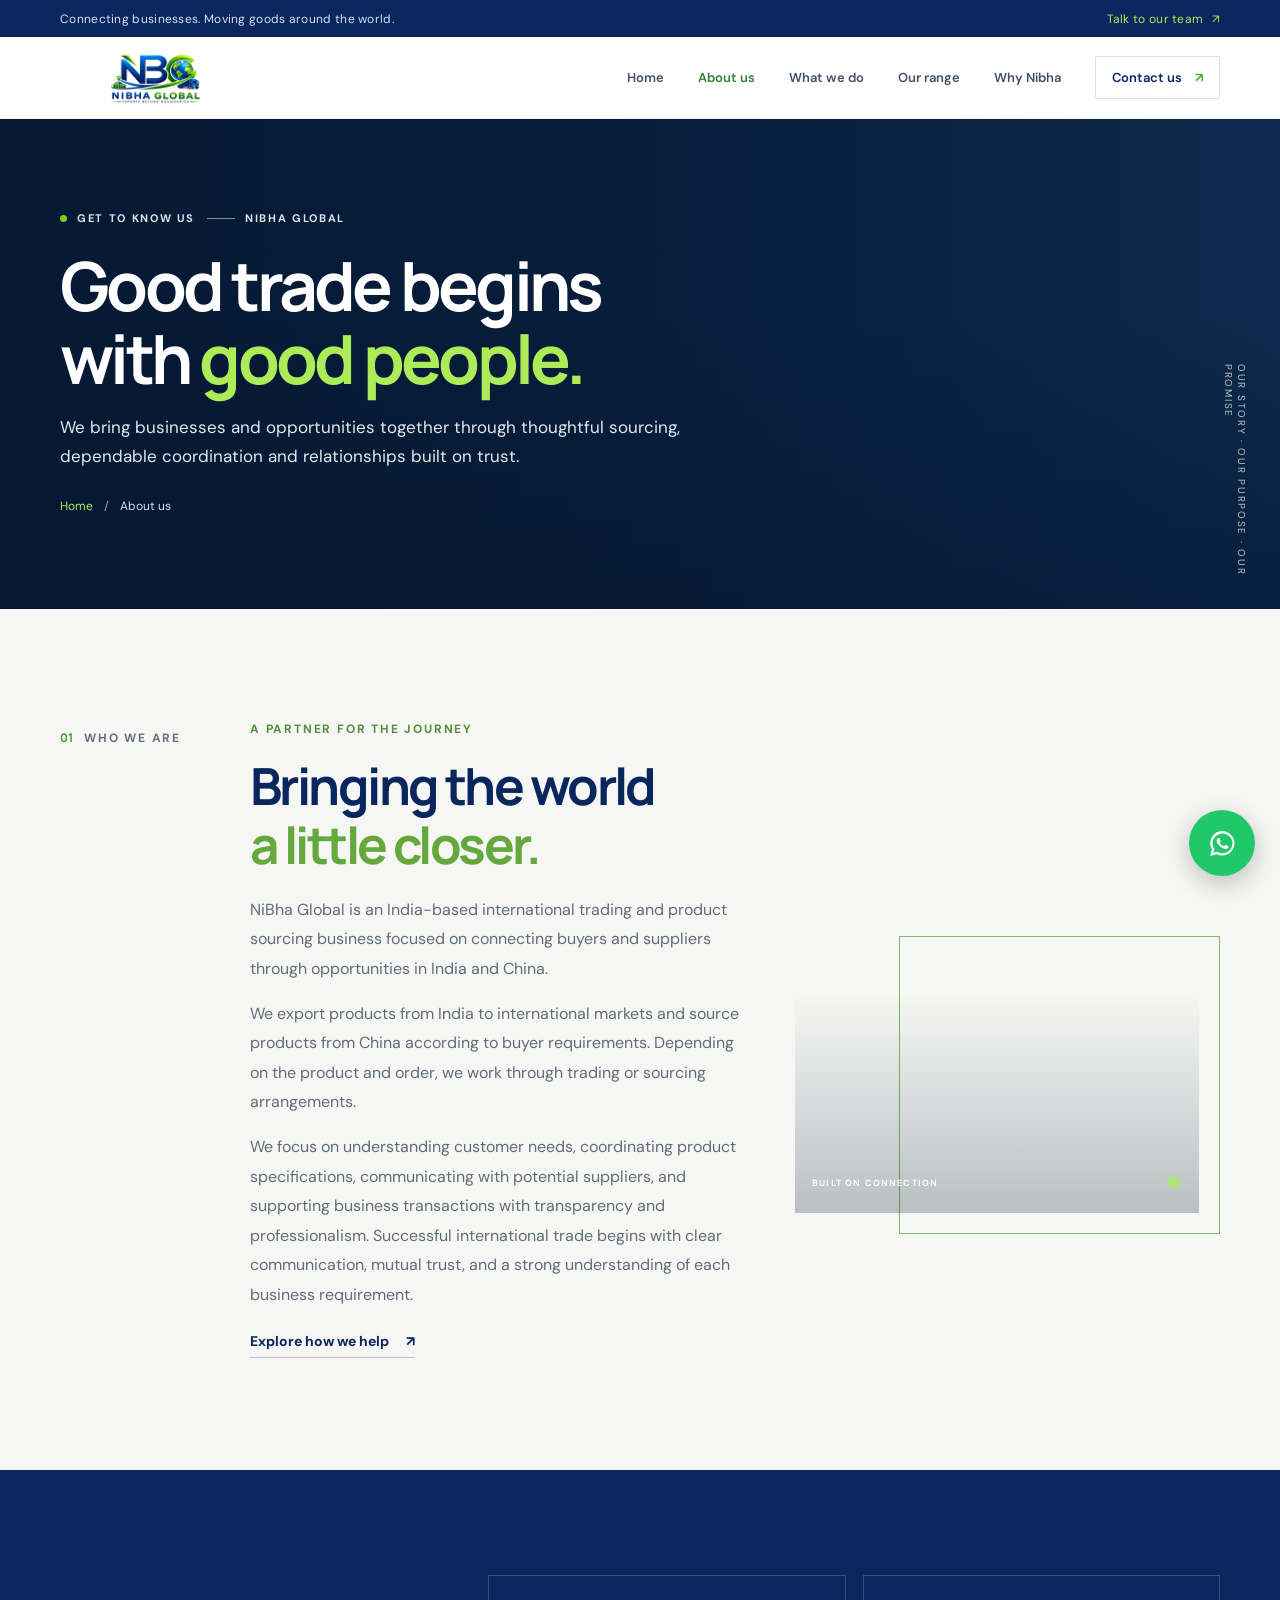
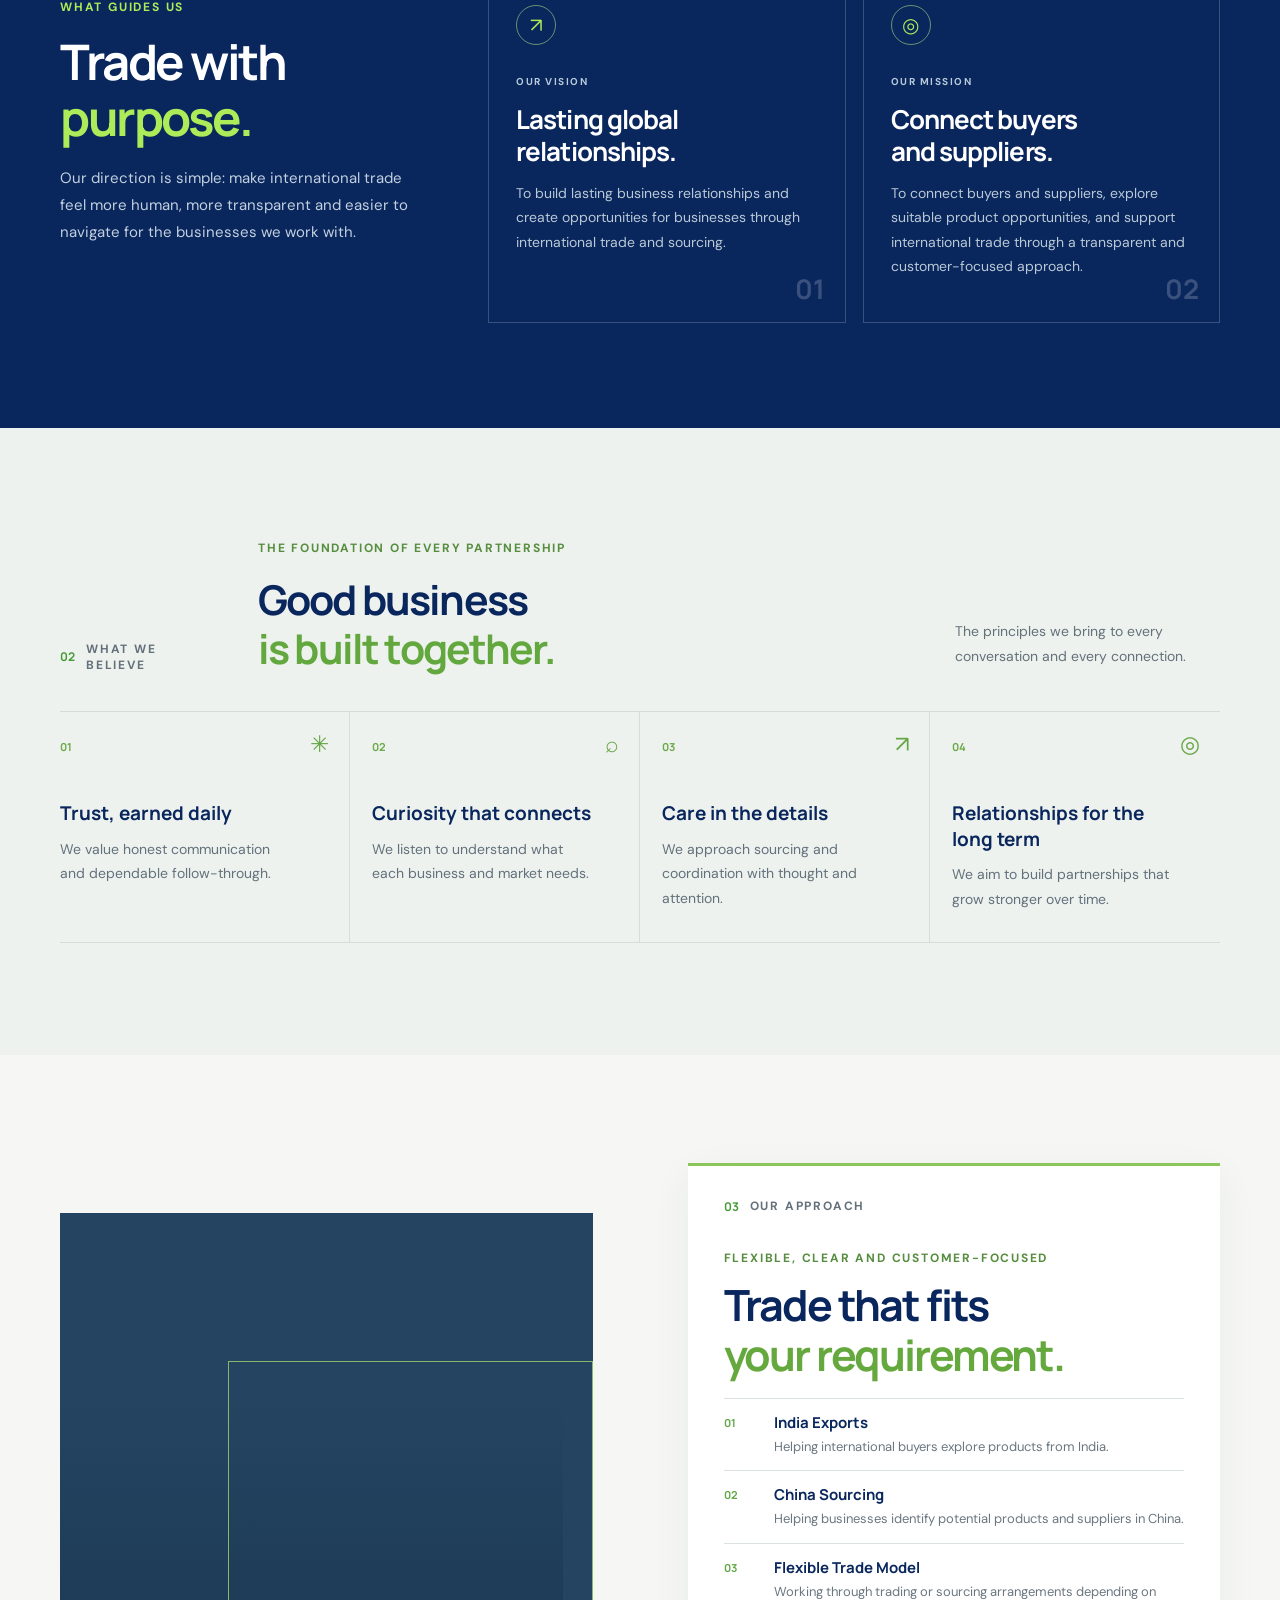
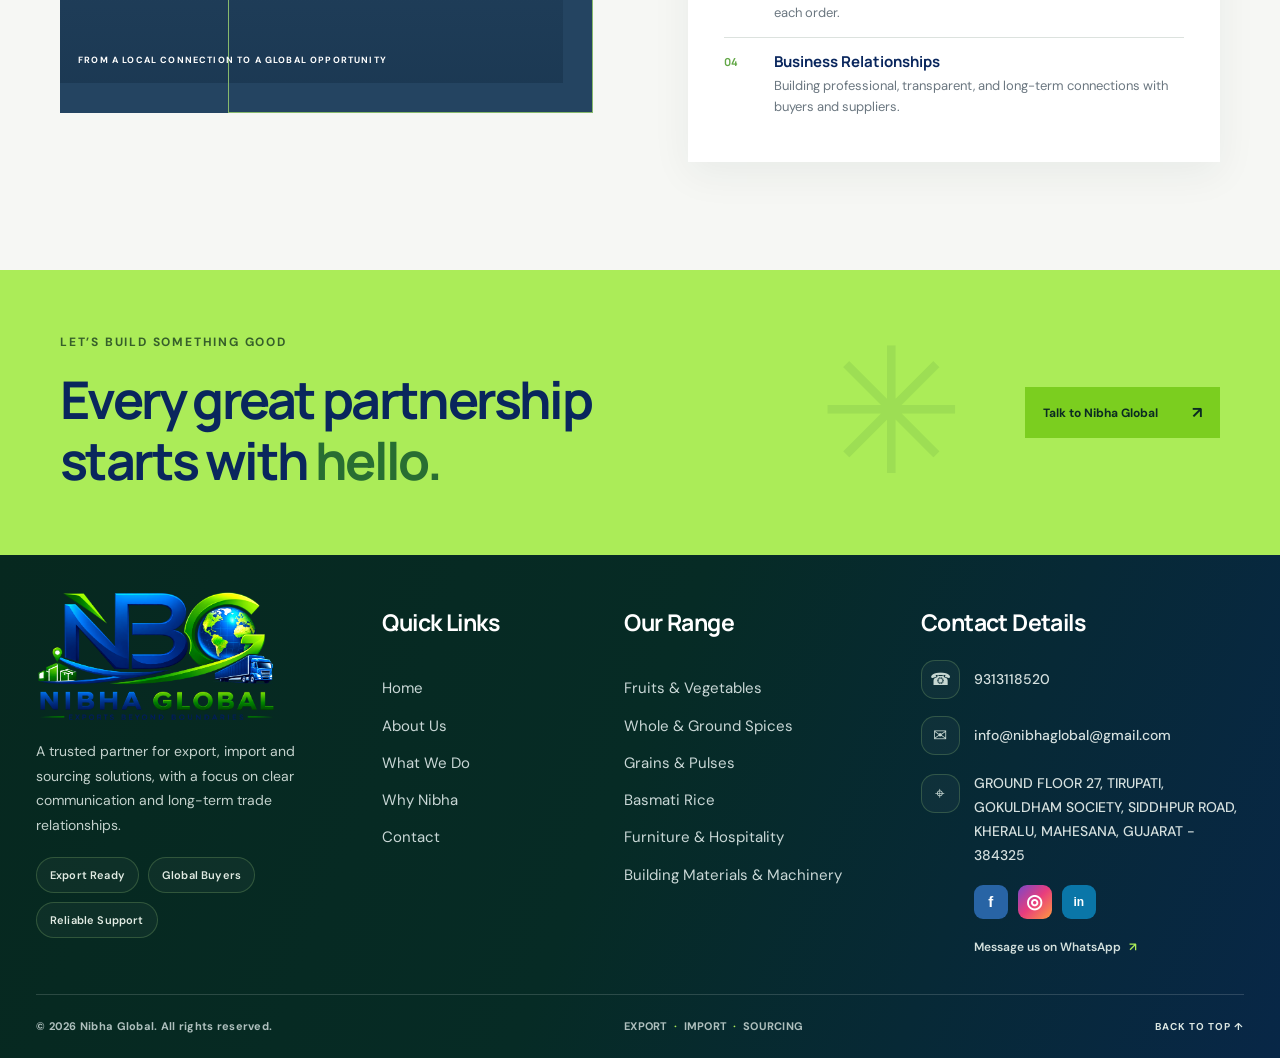
==== commit d25c8b01: "number adding" ====
--- a/about.html
+++ b/about.html
@@ -35,9 +35,9 @@
   <div class="footer-brand-column"><a class="footer-logo" href="index.html#home" aria-label="Nibha Global home"><img src="assets/nibha-global-footer.png" alt="Nibha Global — Export, Import and Sourcing" /></a><p class="footer-description">A trusted partner for export, import and sourcing solutions, with a focus on clear communication and long-term trade relationships.</p><div class="footer-badges"><span>Export Ready</span><span>Global Buyers</span><span>Reliable Support</span></div></div>
   <nav class="footer-link-column" aria-label="Quick links"><h2>Quick Links</h2><a href="index.html#home">Home</a><a href="about.html">About Us</a><a href="what-we-do.html">What We Do</a><a href="why-nibha.html">Why Nibha</a><a href="index.html#contact">Contact</a></nav>
   <nav class="footer-link-column" aria-label="Our product range"><h2>Our Range</h2><a href="our-range.html#fruits-vegetables">Fruits &amp; Vegetables</a><a href="our-range.html#whole-ground-spices">Whole &amp; Ground Spices</a><a href="our-range.html#grains-pulses">Grains &amp; Pulses</a><a href="our-range.html#basmati-rice">Basmati Rice</a><a href="our-range.html#furniture-hospitality">Furniture &amp; Hospitality</a><a href="our-range.html#building-hardware-machinery">Building Materials &amp; Machinery</a></nav>
-  <div class="footer-contact-column"><h2>Contact Details</h2><div class="footer-detail"><span class="footer-detail-icon" aria-hidden="true">☎</span><a href="tel:9974213144">9974213144</a></div><div class="footer-detail"><span class="footer-detail-icon" aria-hidden="true">✉</span><span>info@nibhaglobal@gmail.com</span></div><div class="footer-detail footer-address"><span class="footer-detail-icon" aria-hidden="true">⌖</span><address>GROUND FLOOR 27, TIRUPATI, GOKULDHAM SOCIETY, SIDDHPUR ROAD,<br>KHERALU, MAHESANA, GUJARAT - 384325</address></div><div class="footer-social" aria-label="Social media"><span aria-label="Facebook">f</span><span aria-label="Instagram">◎</span><span aria-label="LinkedIn">in</span></div><a class="footer-whatsapp-link" href="https://wa.me/919974213144" target="_blank" rel="noopener noreferrer">Message us on WhatsApp <span>↗</span></a></div>
+  <div class="footer-contact-column"><h2>Contact Details</h2><div class="footer-detail"><span class="footer-detail-icon" aria-hidden="true">☎</span><a href="tel:9313118520">9313118520</a></div><div class="footer-detail"><span class="footer-detail-icon" aria-hidden="true">✉</span><span>info@nibhaglobal@gmail.com</span></div><div class="footer-detail footer-address"><span class="footer-detail-icon" aria-hidden="true">⌖</span><address>GROUND FLOOR 27, TIRUPATI, GOKULDHAM SOCIETY, SIDDHPUR ROAD,<br>KHERALU, MAHESANA, GUJARAT - 384325</address></div><div class="footer-social" aria-label="Social media"><span aria-label="Facebook">f</span><span aria-label="Instagram">◎</span><span aria-label="LinkedIn">in</span></div><a class="footer-whatsapp-link" href="https://wa.me/919313118520" target="_blank" rel="noopener noreferrer">Message us on WhatsApp <span>↗</span></a></div>
 </div><div class="footer-bottom"><span>© <span id="year"></span> Nibha Global. All rights reserved.</span><span>EXPORT <i>·</i> IMPORT <i>·</i> SOURCING</span><a href="#top">BACK TO TOP ↑</a></div></div></footer>
-<a class="whatsapp-float" href="https://wa.me/919974213144" target="_blank" rel="noopener noreferrer" aria-label="Chat with Nibha Global on WhatsApp"><svg viewBox="0 0 32 32" aria-hidden="true"><path d="M16 3.2A12.6 12.6 0 0 0 5.15 22.2L3.3 28.8l6.75-1.77A12.6 12.6 0 1 0 16 3.2Zm0 22.86a10.2 10.2 0 0 1-5.18-1.41l-.37-.22-3.86 1.01 1.03-3.76-.24-.39A10.22 10.22 0 1 1 16 26.06Zm5.61-7.66c-.3-.15-1.78-.88-2.06-.98-.28-.1-.48-.15-.68.15-.2.3-.78.98-.96 1.18-.18.2-.35.22-.65.07-.3-.15-1.27-.47-2.41-1.49-.89-.79-1.5-1.77-1.68-2.07-.18-.3-.02-.46.13-.61.13-.13.3-.35.45-.53.15-.18.2-.3.3-.5.1-.2.05-.38-.03-.53-.08-.15-.68-1.63-.93-2.23-.24-.58-.49-.5-.68-.51h-.58c-.2 0-.53.08-.81.38-.28.3-1.06 1.03-1.06 2.51 0 1.48 1.08 2.91 1.23 3.11.15.2 2.13 3.25 5.16 4.56.72.31 1.28.5 1.72.64.72.23 1.37.2 1.89.12.58-.09 1.78-.73 2.03-1.43.25-.7.25-1.3.18-1.43-.08-.13-.28-.2-.58-.35Z"/></svg></a>
+<a class="whatsapp-float" href="https://wa.me/919313118520" target="_blank" rel="noopener noreferrer" aria-label="Chat with Nibha Global on WhatsApp"><svg viewBox="0 0 32 32" aria-hidden="true"><path d="M16 3.2A12.6 12.6 0 0 0 5.15 22.2L3.3 28.8l6.75-1.77A12.6 12.6 0 1 0 16 3.2Zm0 22.86a10.2 10.2 0 0 1-5.18-1.41l-.37-.22-3.86 1.01 1.03-3.76-.24-.39A10.22 10.22 0 1 1 16 26.06Zm5.61-7.66c-.3-.15-1.78-.88-2.06-.98-.28-.1-.48-.15-.68.15-.2.3-.78.98-.96 1.18-.18.2-.35.22-.65.07-.3-.15-1.27-.47-2.41-1.49-.89-.79-1.5-1.77-1.68-2.07-.18-.3-.02-.46.13-.61.13-.13.3-.35.45-.53.15-.18.2-.3.3-.5.1-.2.05-.38-.03-.53-.08-.15-.68-1.63-.93-2.23-.24-.58-.49-.5-.68-.51h-.58c-.2 0-.53.08-.81.38-.28.3-1.06 1.03-1.06 2.51 0 1.48 1.08 2.91 1.23 3.11.15.2 2.13 3.25 5.16 4.56.72.31 1.28.5 1.72.64.72.23 1.37.2 1.89.12.58-.09 1.78-.73 2.03-1.43.25-.7.25-1.3.18-1.43-.08-.13-.28-.2-.58-.35Z"/></svg></a>
   <script src="script.js"></script>
 </body>
 </html>
